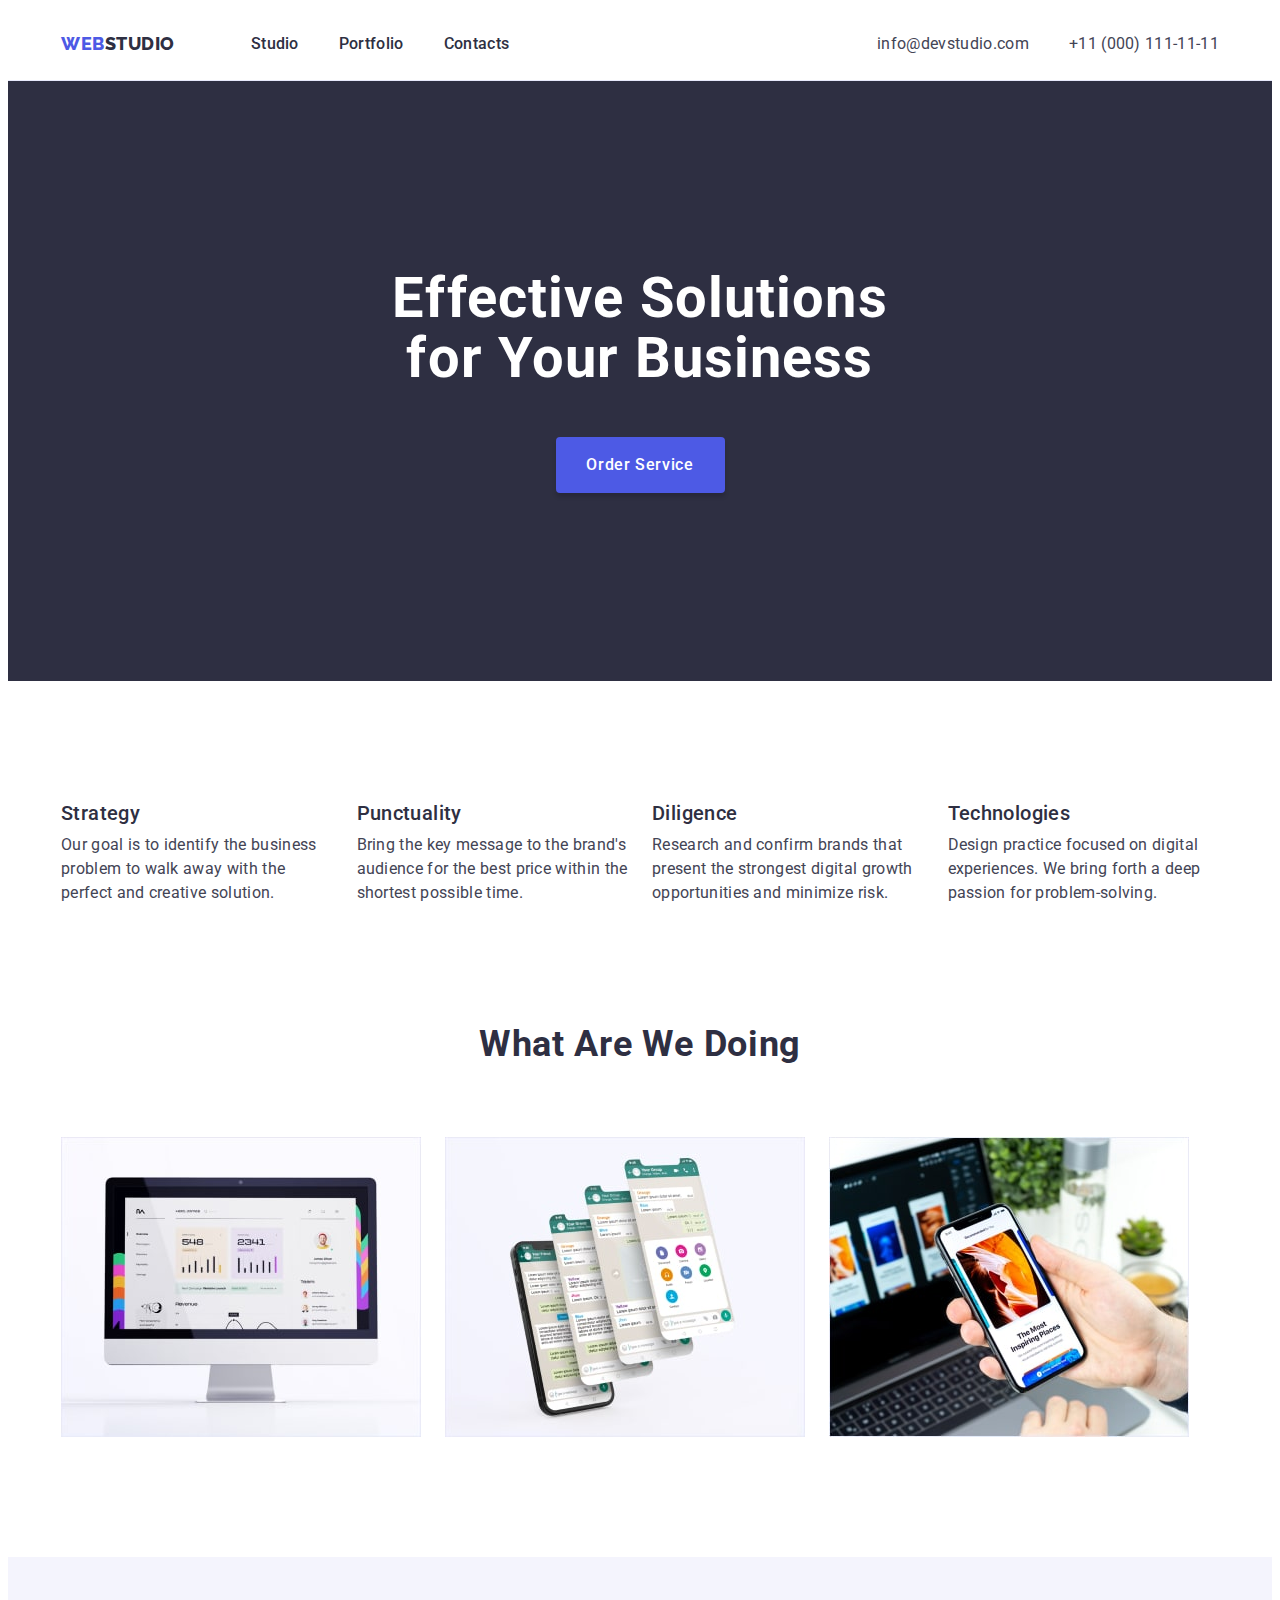
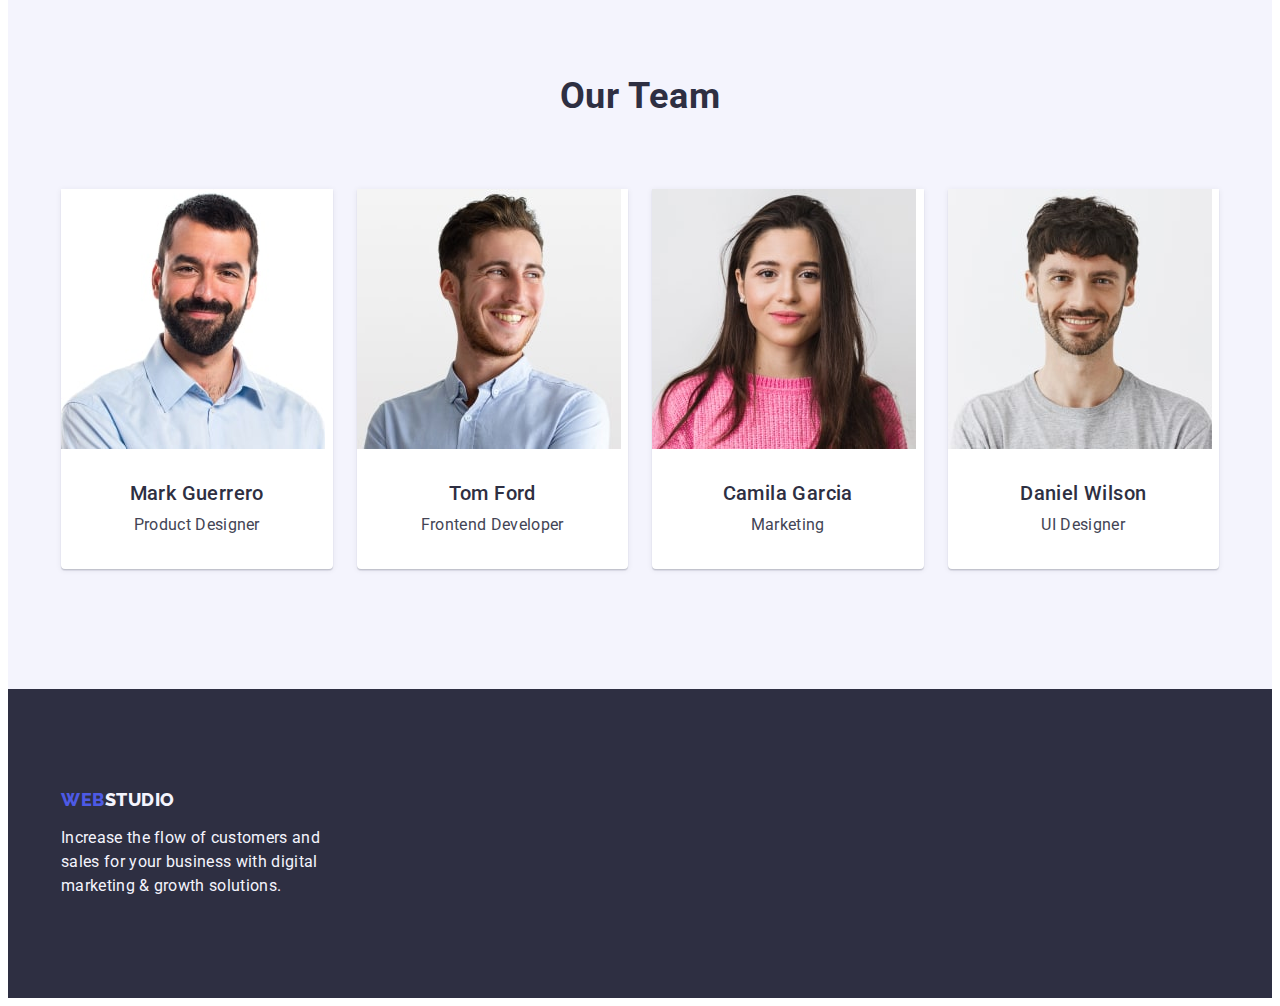
==== index.html @ 4befc8e3 "Initial commit" ====
<!DOCTYPE html>
<html lang="en">
  <head>
    <meta charset="UTF-8" />
    <meta http-equiv="X-UA-Compatible" content="IE=edge" />
    <meta name="viewport" content="width=device-width, initial-scale=1.0" />
    <title>WebStudio</title>
    <link rel="preconnect" href="https://fonts.googleapis.com" />
    <link rel="preconnect" href="https://fonts.gstatic.com" crossorigin />
    <link
      href="https://fonts.googleapis.com/css2?family=Raleway:wght@800&family=Roboto:wght@400;500;700&display=swap"
      rel="stylesheet"
    />
    <link
      rel="stylesheet"
      href="https://cdnjs.cloudflare.com/ajax/libs/modern-normalize/2.0.0/modern-normalize.min.css"
      integrity="sha512-4xo8blKMVCiXpTaLzQSLSw3KFOVPWhm/TRtuPVc4WG6kUgjH6J03IBuG7JZPkcWMxJ5huwaBpOpnwYElP/m6wg=="
      crossorigin="anonymous"
      referrerpolicy="no-referrer"
    />
    <link rel="stylesheet" href="./css/styles.css" />
  </head>
  <body>
    <header class="header">
      <div class="container header-container">
        <nav class="navigation">
          <a href="./index.html" class="logo-web link"
            >Web<span class="logo-studio header-logo">Studio</span></a
          >
          <ul class="list header-list">
            <li class="header-item">
              <a class="heder-menu link" href="./index.html">Studio</a>
            </li>
            <li class="header-item">
              <a class="heder-menu link" href="./portfolio.html">Portfolio</a>
            </li>
            <li class="header-item">
              <a class="heder-menu link" href="">Contacts</a>
            </li>
          </ul>
        </nav>
        <address class="adress-list">
          <ul class="list header-adress-list">
            <li>
              <a class="heder-adress link" href="mailto:info@devstudio.com"
                >info@devstudio.com</a
              >
            </li>
            <li>
              <a class="heder-adress link" href="tel:+110001111111"
                >+11 (000) 111-11-11</a
              >
            </li>
          </ul>
        </address>
      </div>
    </header>
    <main class="hero">
      <section class="hero-section">
        <div class="container">
          <h1 class="hero-text">Effective Solutions for Your Business</h1>
          <button class="hero-btn" type="button">Order Service</button>
        </div>
      </section>
      <section class="works">
        <div class="container container-works">
          <h2 class="works-title visually-hidden">List of works</h2>
          <ul class="list works-list">
            <li class="works-item">
              <h3 class="text-title works-text-title">Strategy</h3>
              <p class="specific-text">
                Our goal is to identify the business problem to walk away with
                the perfect and creative solution.
              </p>
            </li>
            <li class="works-item">
              <h3 class="text-title works-text-title">Punctuality</h3>
              <p class="specific-text">
                Bring the key message to the brand's audience for the best price
                within the shortest possible time.
              </p>
            </li>
            <li class="works-item">
              <h3 class="text-title works-text-title">Diligence</h3>
              <p class="specific-text">
                Research and confirm brands that present the strongest digital
                growth opportunities and minimize risk.
              </p>
            </li>
            <li class="works-item">
              <h3 class="text-title works-text-title">Technologies</h3>
              <p class="specific-text">
                Design practice focused on digital experiences. We bring forth a
                deep passion for problem-solving.
              </p>
            </li>
          </ul>
        </div>
      </section>
      <section class="servisec">
        <div class="container servisec-container">
          <h2 class="servisec-titel">What are we doing</h2>
          <ul class="list servisec-list">
            <li class="servisec-item">
              <img
                src="./images/01_1_statistics.jpg"
                alt="statistics"
                width="360"
                height="300"
              />
            </li>
            <li class="servisec-item">
              <img
                src="./images/01_2_communication.jpg"
                alt="communication"
                width="360"
                height="300"
              />
            </li>
            <li class="servisec-item">
              <img
                src="./images/01_3_application.jpg"
                alt="application"
                width="360"
                height="300"
              />
            </li>
          </ul>
        </div>
      </section>
      <section class="team">
        <div class="container">
          <h2 class="team-title team-title-container">Our Team</h2>
          <ul class="team-list list">
            <li class="team-item">
              <img
                src="./images/employee1.jpg"
                alt="product_designer"
                width="264"
                height="260"
              />
              <div class="team-person">
                <h3 class="team-text-title">Mark Guerrero</h3>
                <p class="team-text">Product Designer</p>
              </div>
            </li>
            <li class="team-item">
              <img
                src="./images/employee2.jpg"
                alt="frontend_developer"
                width="264"
                height="260"
              />
              <div class="team-person">
                <h3 class="team-text-title">Tom Ford</h3>
                <p class="team-text">Frontend Developer</p>
              </div>
            </li>
            <li class="team-item">
              <img
                src="./images/employee3.jpg"
                alt="marketing"
                width="264"
                height="260"
              />
              <div class="team-person">
                <h3 class="team-text-title">Camila Garcia</h3>
                <p class="team-text">Marketing</p>
              </div>
            </li>
            <li class="team-item">
              <img
                src="./images/employee4.jpg"
                alt="ui_designer"
                width="264"
                height="260"
              />
              <div class="team-person">
                <h3 class="team-text-title">Daniel Wilson</h3>
                <p class="team-text">UI Designer</p>
              </div>
            </li>
          </ul>
        </div>
      </section>
    </main>
    <footer class="footer">
      <div class="container">
        <a href="./index.html" class="logo-web-down link"
          >Web<span class="logo-studio-down">Studio</span></a
        >
        <p class="footer-text">
          Increase the flow of customers and sales for your business with
          digital marketing & growth solutions.
        </p>
      </div>
    </footer>
  </body>
</html>
---- css/styles.css ----
:root {
  --white-color: #ffffff;
  --navy-color: #2e2f42;
  --iris-color: #4d5ae5;
  --slate-color: #434455;
  --cloud-color: #f4f4fd;
}

body {
  font-family: 'Roboto', sans-serif;
  color: var(--slate-color);
  background-color: var(--white-color);
}

.container {
  width: 1158px;
  padding: 0 15px;
  margin: 0 auto;
}

img {
  display: block;
  max-width: 100%;
  height: auto;
}

h1,
h2,
h3,
h4,
h5,
h6,
p {
  margin: 0;
}
/*--------------- HEADER ------------------*/

.header {
  border-bottom: 1px solid #e7e9fc;
}

.header-container {
  display: flex;
  align-items: center;
}

.navigation {
  display: flex;
  align-items: center;
}

.header-item {
}

.header-list {
  display: flex;
  align-items: center;
  gap: 40px;
}

.link {
  text-decoration: none;
}

.list {
  list-style: none;
  padding: 0;
  margin: 0;
}

.logo-web {
  font-family: 'Raleway', sans-serif;
  font-weight: 800;
  font-size: 18px;
  line-height: 1.17;
  align-items: center;
  letter-spacing: 0.03em;
  text-transform: uppercase;
  color: var(--iris-color);
  margin-right: 76px;
}

.heder-menu:hover,
.heder-menu:focus,
.heder-adress:hover,
.heder-adress:focus {
  color: #404bbf;
}

.logo-studio {
  color: var(--navy-color);
}
.heder-menu {
  font-weight: 500;
  font-size: 16px;
  line-height: 1.5;
  letter-spacing: 0.02em;
  color: var(--navy-color);
  padding: 24px 0;
  display: block;
}

.adress-list {
  font-style: normal;
  margin-left: auto;
}

.heder-adress {
  font-size: 16px;
  line-height: 1.5;
  letter-spacing: 0.02em;
  color: var(--slate-color);
}

.header-adress-list {
  display: flex;
  margin-left: auto;
  gap: 40px;
}
/*--------------- HERO ------------------*/

.hero {
}

.hero-section {
  background-color: var(--navy-color);
  padding-top: 188px;
  padding-bottom: 188px;
}

.hero-text {
  font-weight: 700;
  font-size: 56px;
  line-height: 1.07;
  text-align: center;
  letter-spacing: 0.02em;
  color: var(--white-color);
  display: block;
  max-width: 496px;
  margin: 0 auto 48px;
}

.hero-btn {
  font-family: 'Roboto', sans-serif;
  font-weight: 500;
  font-size: 16px;
  line-height: 1.5;
  letter-spacing: 0.04em;
  color: var(--white-color);
  background-color: var(--iris-color);
  cursor: pointer;
  display: block;
  margin: 0 auto;
  min-width: 169px;
  height: 56px;
  border-radius: 4px;
  box-shadow: 0px 4px 4px rgba(0, 0, 0, 0.15);
  border: none;
}

.hero-btn:hover,
.hero-btn:focus {
  background-color: #404bbf;
}
/*--------------- WORKS ------------------*/

.works {
  padding: 120px 0;
}

.container-works {
}

.works-list {
  display: flex;
  gap: 24px;
}
.works-item {
  width: calc((100% - 3 * 24px) / 4);
}

.text-title {
  font-weight: 500;
  font-size: 20px;
  line-height: 1.2;
  letter-spacing: 0.02em;
  color: var(--navy-color);
}

.works-text-title {
  margin-bottom: 8px;
}

.specific-text {
  font-size: 16px;
  line-height: 1.5;
  letter-spacing: 0.02em;
  color: var(--slate-color);
}

.visually-hidden {
  position: absolute;
  width: 1px;
  height: 1px;
  margin: -1px;
  border: 0;
  padding: 0;
  white-space: nowrap;
  clip-path: inset(100%);
  clip: rect(0 0 0 0);
  overflow: hidden;
}
/*--------------- SERVICES ------------------*/
.servisec {
  padding-bottom: 120px;
}

.servisec-titel {
  font-weight: 700;
  font-size: 36px;
  line-height: 1.11;
  text-align: center;
  letter-spacing: 0.02em;
  text-transform: capitalize;
  color: var(--navy-color);
  margin-bottom: 72px;
}

.servisec-list {
  display: flex;
  gap: 24px;
}

/*--------------- TEAM ------------------*/

.team {
  color: var(--navy-color);
  background-color: var(--cloud-color);
  padding: 120px 0;
}
.team-title {
  font-weight: 700;
  font-size: 36px;
  line-height: 1.11;
  text-align: center;
  letter-spacing: 0.02em;
  text-transform: capitalize;
  margin-bottom: 72px;
}
.team-list {
  display: flex;
  gap: 24px;
}

.team-item {
  background-color: var(--white-color);
  box-shadow: 0px 1px 6px rgba(46, 47, 66, 0.08),
    0px 1px 1px rgba(46, 47, 66, 0.16), 0px 2px 1px rgba(46, 47, 66, 0.08);
  border-radius: 0px 0px 4px 4px;
  width: calc((100% - 3 * 24px) / 4);
}
.team-text-title {
  font-weight: 500;
  font-size: 20px;
  line-height: 1.2;
  text-align: center;
  letter-spacing: 0.02em;
  margin-bottom: 8px;
}

.team-title-container {
  margin-bottom: 72px;
}
.team-text {
  font-size: 16px;
  line-height: 1.5;
  text-align: center;
  letter-spacing: 0.02em;
  color: var(--slate-color);
}

.team-person {
  padding: 32px 16px;
}
/*--------------- PORTFOLIO ------------------*/

.high-options {
  padding: 96px 0 120px;
}

.options-container {
}

.options-btn {
  font-family: 'Roboto', sans-serif;
  font-weight: 500;
  font-size: 16px;
  line-height: 1.5;
  text-align: center;
  letter-spacing: 0.04em;
  color: var(--iris-color);
  background-color: var(--cloud-color);
  cursor: pointer;
  border: 1px solid #e7e9fc;
  border-radius: 4px;
  padding: 12px 24px;
}

.options-btn:hover,
.options-btn:focus {
  color: var(--white-color);
  background-color: #404bbf;
  border: 1px solid transparent;
}

.options-btn-list {
  display: flex;
  justify-content: center;
  align-items: center;
  gap: 24px;
  margin-bottom: 72px;
}

.options-list {
  display: flex;
  flex-wrap: wrap;
  gap: 48px 24px;
}

.options-item {
  width: calc((100% - 2 * 24px) / 3);
}

.options-text {
  padding: 32px 16px;
  border: 1px solid #e7e9fc;
  border-top: none;
}

.options-text-title {
  margin-bottom: 8px;
}
/*--------------- FOOTER ------------------*/

.footer {
  background-color: var(--navy-color);
  color: var(--cloud-color);
  padding: 100px 0;
}

.logo-web-down {
  font-family: 'Raleway', sans-serif;
  font-weight: 800;
  font-size: 18px;
  line-height: 1.17;
  letter-spacing: 0.03em;
  text-transform: uppercase;
  color: var(--iris-color);
  display: inline-block;
  margin-bottom: 16px;
}

.logo-studio-down {
  color: var(--cloud-color);
}

.footer-text {
  font-size: 16px;
  line-height: 1.5;
  letter-spacing: 0.02em;
  display: block;
  max-width: 264px;
}
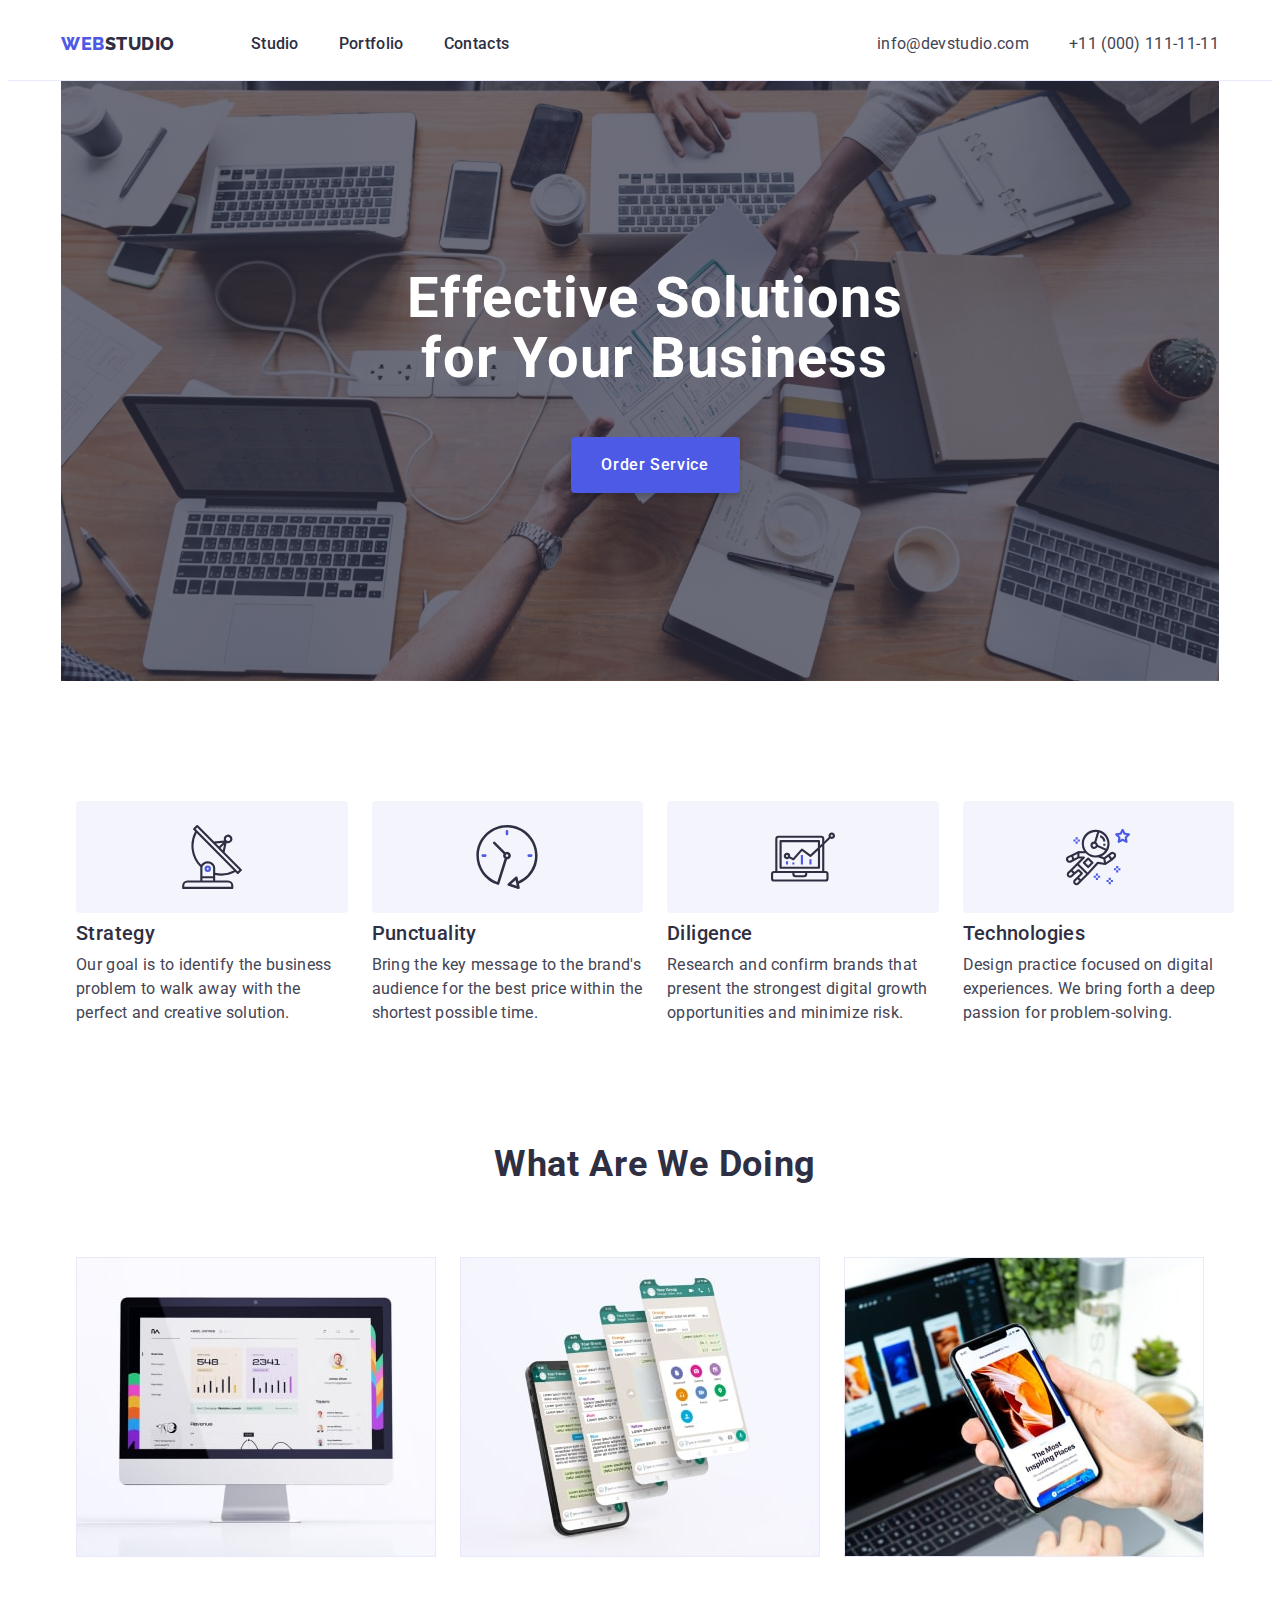
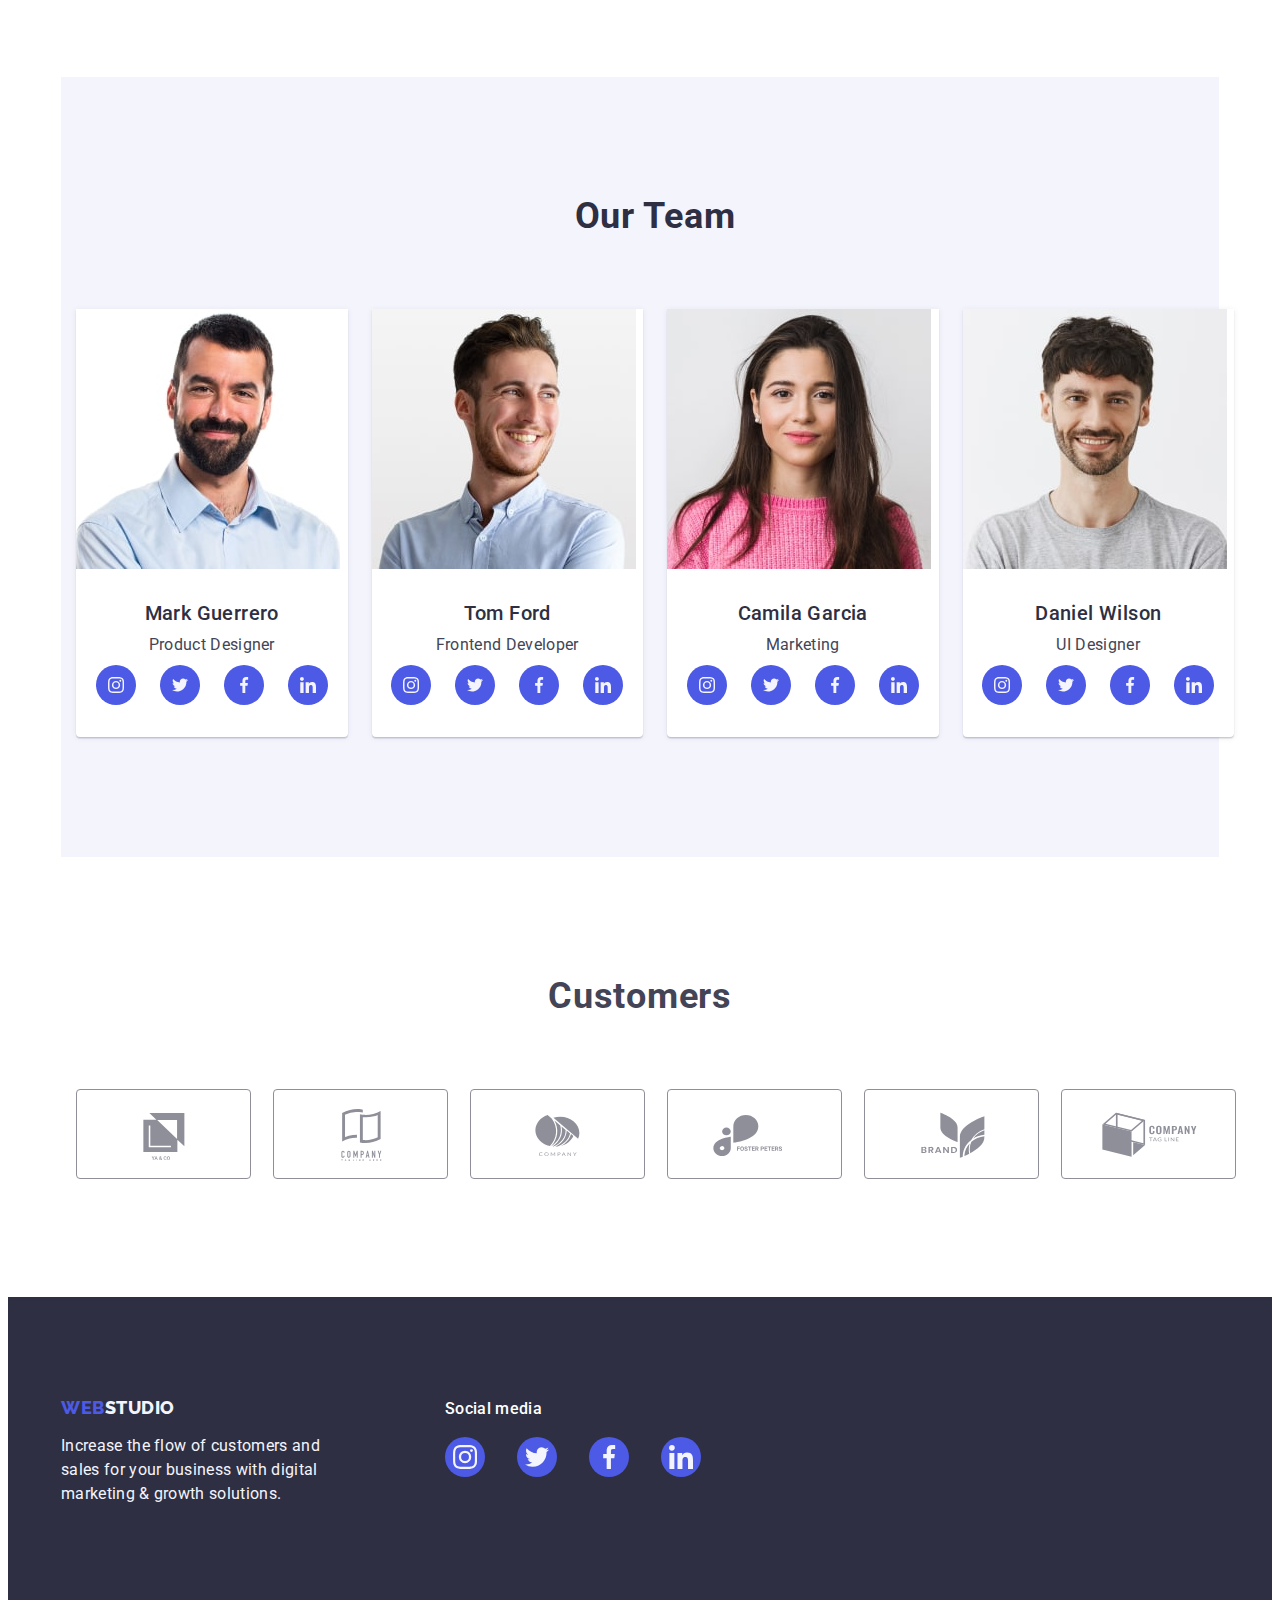
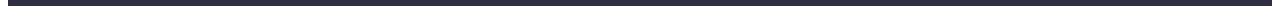
==== commit 9f10dfcf: "hw-04-01" ====
--- a/index.html
+++ b/index.html
@@ -55,7 +55,7 @@
         </address>
       </div>
     </header>
-    <main class="hero">
+    <main class="hero container">
       <section class="hero-section">
         <div class="container">
           <h1 class="hero-text">Effective Solutions for Your Business</h1>
@@ -67,6 +67,11 @@
           <h2 class="works-title visually-hidden">List of works</h2>
           <ul class="list works-list">
             <li class="works-item">
+              <a href="" class="works-link link">
+                <svg class="works-icon">
+                  <use href="./images/icons.svg#icon-antenna"></use>
+                </svg>
+              </a>
               <h3 class="text-title works-text-title">Strategy</h3>
               <p class="specific-text">
                 Our goal is to identify the business problem to walk away with
@@ -74,6 +79,11 @@
               </p>
             </li>
             <li class="works-item">
+              <a href="" class="works-link link">
+                <svg class="works-icon">
+                  <use href="./images/icons.svg#icon-clock"></use>
+                </svg>
+              </a>
               <h3 class="text-title works-text-title">Punctuality</h3>
               <p class="specific-text">
                 Bring the key message to the brand's audience for the best price
@@ -81,6 +91,11 @@
               </p>
             </li>
             <li class="works-item">
+              <a href="" class="works-link link">
+                <svg class="works-icon">
+                  <use href="./images/icons.svg#icon-diagram"></use>
+                </svg>
+              </a>
               <h3 class="text-title works-text-title">Diligence</h3>
               <p class="specific-text">
                 Research and confirm brands that present the strongest digital
@@ -88,6 +103,11 @@
               </p>
             </li>
             <li class="works-item">
+              <a href="" class="works-link link">
+                <svg class="works-icon">
+                  <use href="./images/icons.svg#icon-astronaut"></use>
+                </svg>
+              </a>
               <h3 class="text-title works-text-title">Technologies</h3>
               <p class="specific-text">
                 Design practice focused on digital experiences. We bring forth a
@@ -142,6 +162,55 @@
               <div class="team-person">
                 <h3 class="team-text-title">Mark Guerrero</h3>
                 <p class="team-text">Product Designer</p>
+                <div class="soc">
+                  <ul class="team-soc-list list">
+                    <li class="team-soc-item">
+                      <a
+                        href=""
+                        class="team-soc-link link"
+                        target="_blank"
+                        rel="noopener noreferrer nofollow"
+                      >
+                        <svg class="team-soc-icon" width="16" height="16">
+                          <use href="./images/icons.svg#icon-instagram"></use>
+                        </svg>
+                      </a>
+                    </li>
+                    <li class="team-soc-item">
+                      <a
+                        href=""
+                        class="team-soc-link link"
+                        target="_blank"
+                        rel="noopener noreferrer nofollow"
+                        ><svg class="team-soc-icon" width="16" height="16">
+                          <use href="./images/icons.svg#icon-twitter"></use>
+                        </svg>
+                      </a>
+                    </li>
+                    <li class="team-soc-item">
+                      <a
+                        href=""
+                        class="team-soc-link link"
+                        target="_blank"
+                        rel="noopener noreferrer nofollow"
+                        ><svg class="team-soc-icon" width="16" height="16">
+                          <use href="./images/icons.svg#icon-facebook"></use>
+                        </svg>
+                      </a>
+                    </li>
+                    <li class="team-soc-item">
+                      <a
+                        href=""
+                        class="team-soc-link link"
+                        target="_blank"
+                        rel="noopener noreferrer nofollow"
+                        ><svg class="team-soc-icon" width="16" height="16">
+                          <use href="./images/icons.svg#icon-linkedin"></use>
+                        </svg>
+                      </a>
+                    </li>
+                  </ul>
+                </div>
               </div>
             </li>
             <li class="team-item">
@@ -154,6 +223,55 @@
               <div class="team-person">
                 <h3 class="team-text-title">Tom Ford</h3>
                 <p class="team-text">Frontend Developer</p>
+                <div class="soc">
+                  <ul class="team-soc-list list">
+                    <li class="team-soc-item">
+                      <a
+                        href=""
+                        class="team-soc-link link"
+                        target="_blank"
+                        rel="noopener noreferrer nofollow"
+                      >
+                        <svg class="team-soc-icon" width="16" height="16">
+                          <use href="./images/icons.svg#icon-instagram"></use>
+                        </svg>
+                      </a>
+                    </li>
+                    <li class="team-soc-item">
+                      <a
+                        href=""
+                        class="team-soc-link link"
+                        target="_blank"
+                        rel="noopener noreferrer nofollow"
+                        ><svg class="team-soc-icon" width="16" height="16">
+                          <use href="./images/icons.svg#icon-twitter"></use>
+                        </svg>
+                      </a>
+                    </li>
+                    <li class="team-soc-item">
+                      <a
+                        href=""
+                        class="team-soc-link link"
+                        target="_blank"
+                        rel="noopener noreferrer nofollow"
+                        ><svg class="team-soc-icon" width="16" height="16">
+                          <use href="./images/icons.svg#icon-facebook"></use>
+                        </svg>
+                      </a>
+                    </li>
+                    <li class="team-soc-item">
+                      <a
+                        href=""
+                        class="team-soc-link link"
+                        target="_blank"
+                        rel="noopener noreferrer nofollow"
+                        ><svg class="team-soc-icon" width="16" height="16">
+                          <use href="./images/icons.svg#icon-linkedin"></use>
+                        </svg>
+                      </a>
+                    </li>
+                  </ul>
+                </div>
               </div>
             </li>
             <li class="team-item">
@@ -166,6 +284,55 @@
               <div class="team-person">
                 <h3 class="team-text-title">Camila Garcia</h3>
                 <p class="team-text">Marketing</p>
+                <div class="soc">
+                  <ul class="team-soc-list list">
+                    <li class="team-soc-item">
+                      <a
+                        href=""
+                        class="team-soc-link link"
+                        target="_blank"
+                        rel="noopener noreferrer nofollow"
+                      >
+                        <svg class="team-soc-icon" width="16" height="16">
+                          <use href="./images/icons.svg#icon-instagram"></use>
+                        </svg>
+                      </a>
+                    </li>
+                    <li class="team-soc-item">
+                      <a
+                        href=""
+                        class="team-soc-link link"
+                        target="_blank"
+                        rel="noopener noreferrer nofollow"
+                        ><svg class="team-soc-icon" width="16" height="16">
+                          <use href="./images/icons.svg#icon-twitter"></use>
+                        </svg>
+                      </a>
+                    </li>
+                    <li class="team-soc-item">
+                      <a
+                        href=""
+                        class="team-soc-link link"
+                        target="_blank"
+                        rel="noopener noreferrer nofollow"
+                        ><svg class="team-soc-icon" width="16" height="16">
+                          <use href="./images/icons.svg#icon-facebook"></use>
+                        </svg>
+                      </a>
+                    </li>
+                    <li class="team-soc-item">
+                      <a
+                        href=""
+                        class="team-soc-link link"
+                        target="_blank"
+                        rel="noopener noreferrer nofollow"
+                        ><svg class="team-soc-icon" width="16" height="16">
+                          <use href="./images/icons.svg#icon-linkedin"></use>
+                        </svg>
+                      </a>
+                    </li>
+                  </ul>
+                </div>
               </div>
             </li>
             <li class="team-item">
@@ -178,21 +345,171 @@
               <div class="team-person">
                 <h3 class="team-text-title">Daniel Wilson</h3>
                 <p class="team-text">UI Designer</p>
+                <div class="soc">
+                  <ul class="team-soc-list list">
+                    <li class="team-soc-item">
+                      <a
+                        href=""
+                        class="team-soc-link link"
+                        target="_blank"
+                        rel="noopener noreferrer nofollow"
+                      >
+                        <svg class="team-soc-icon" width="16" height="16">
+                          <use href="./images/icons.svg#icon-instagram"></use>
+                        </svg>
+                      </a>
+                    </li>
+                    <li class="team-soc-item">
+                      <a
+                        href=""
+                        class="team-soc-link link"
+                        target="_blank"
+                        rel="noopener noreferrer nofollow"
+                        ><svg class="team-soc-icon" width="16" height="16">
+                          <use href="./images/icons.svg#icon-twitter"></use>
+                        </svg>
+                      </a>
+                    </li>
+                    <li class="team-soc-item">
+                      <a
+                        href=""
+                        class="team-soc-link link"
+                        target="_blank"
+                        rel="noopener noreferrer nofollow"
+                        ><svg class="team-soc-icon" width="16" height="16">
+                          <use href="./images/icons.svg#icon-facebook"></use>
+                        </svg>
+                      </a>
+                    </li>
+                    <li class="team-soc-item">
+                      <a
+                        href=""
+                        class="team-soc-link link"
+                        target="_blank"
+                        rel="noopener noreferrer nofollow"
+                        ><svg class="team-soc-icon" width="16" height="16">
+                          <use href="./images/icons.svg#icon-linkedin"></use>
+                        </svg>
+                      </a>
+                    </li>
+                  </ul>
+                </div>
               </div>
+            </li>
+          </ul>
+        </div>
+      </section>
+      <section class="customers">
+        <h2 class="team-title">Customers</h2>
+        <div class="container">
+          <ul class="customers-list list">
+            <li class="customers-item">
+              <a href="" class="customers-link link">
+                <svg class="customers-icon">
+                  <use href="./images/icons.svg#icon-ya-and-co"></use>
+                </svg>
+              </a>
+            </li>
+            <li class="customers-item">
+              <a href="" class="customers-link link">
+                <svg class="customers-icon">
+                  <use href="./images/icons.svg#icon-company-window"></use>
+                </svg>
+              </a>
+            </li>
+            <li class="customers-item">
+              <a href="" class="customers-link link">
+                <svg class="customers-icon">
+                  <use href="./images/icons.svg#icon-compane-cir"></use>
+                </svg>
+              </a>
+            </li>
+            <li class="customers-item">
+              <a href="" class="customers-link link">
+                <svg class="customers-icon">
+                  <use href="./images/icons.svg#icon-foster"></use>
+                </svg>
+              </a>
+            </li>
+            <li class="customers-item">
+              <a href="" class="customers-link link">
+                <svg class="customers-icon">
+                  <use href="./images/icons.svg#icon-brand"></use>
+                </svg>
+              </a>
+            </li>
+            <li class="customers-item">
+              <a href="" class="customers-link link">
+                <svg class="customers-icon">
+                  <use href="./images/icons.svg#icon-company-kub"></use>
+                </svg>
+              </a>
             </li>
           </ul>
         </div>
       </section>
     </main>
     <footer class="footer">
-      <div class="container">
-        <a href="./index.html" class="logo-web-down link"
-          >Web<span class="logo-studio-down">Studio</span></a
-        >
-        <p class="footer-text">
-          Increase the flow of customers and sales for your business with
-          digital marketing & growth solutions.
-        </p>
+      <div class="container footer-contaner">
+        <div class="logo-down">
+          <a href="./index.html" class="logo-web-down link"
+            >Web<span class="logo-studio-down">Studio</span></a
+          >
+          <p class="footer-text">
+            Increase the flow of customers and sales for your business with
+            digital marketing & growth solutions.
+          </p>
+        </div>
+        <div class="footer-soc">
+          <p class="footer-soc-text">Social media</p>
+          <ul class="footer-soc-list list">
+            <li class="footer-soc-item">
+              <a
+                href=""
+                class="footer-soc-link link"
+                target="_blank"
+                rel="noopener noreferrer nofollow"
+              >
+                <svg class="footer-soc-icon" width="24" height="24">
+                  <use href="./images/icons.svg#icon-instagram"></use>
+                </svg>
+              </a>
+            </li>
+            <li class="footer-soc-item">
+              <a
+                href=""
+                class="footer-soc-link link"
+                target="_blank"
+                rel="noopener noreferrer nofollow"
+                ><svg class="footer-soc-icon" width="24" height="24">
+                  <use href="./images/icons.svg#icon-twitter"></use>
+                </svg>
+              </a>
+            </li>
+            <li class="footer-soc-item">
+              <a
+                href=""
+                class="footer-soc-link link"
+                target="_blank"
+                rel="noopener noreferrer nofollow"
+                ><svg class="footer-soc-icon" width="24" height="24">
+                  <use href="./images/icons.svg#icon-facebook"></use>
+                </svg>
+              </a>
+            </li>
+            <li class="footer-soc-item">
+              <a
+                href=""
+                class="footer-soc-link link"
+                target="_blank"
+                rel="noopener noreferrer nofollow"
+                ><svg class="footer-soc-icon" width="24" height="24">
+                  <use href="./images/icons.svg#icon-linkedin"></use>
+                </svg>
+              </a>
+            </li>
+          </ul>
+        </div>
       </div>
     </footer>
   </body>
--- a/css/styles.css
+++ b/css/styles.css
@@ -124,6 +124,15 @@
 
 .hero-section {
   background-color: var(--navy-color);
+  background-image: linear-gradient(
+      rgba(46, 47, 66, 0.7),
+      rgba(46, 47, 66, 0.7)
+    ),
+    url(../images/hero-bg.jpg);
+  background-repeat: no-repeat;
+  background-position: center;
+  background-size: cover;
+  flex-grow: 1;
   padding-top: 188px;
   padding-bottom: 188px;
 }
@@ -188,6 +197,7 @@
 }
 
 .works-text-title {
+  margin-top: 8px;
   margin-bottom: 8px;
 }
 
@@ -210,6 +220,21 @@
   clip: rect(0 0 0 0);
   overflow: hidden;
 }
+
+.works-link {
+  display: flex;
+  align-items: center;
+  justify-content: center;
+  height: 112px;
+  background: #f4f4fd;
+  border-radius: 4px;
+}
+
+.works-icon {
+  width: 64px;
+  height: 64px;
+}
+
 /*--------------- SERVICES ------------------*/
 .servisec {
   padding-bottom: 120px;
@@ -282,6 +307,73 @@
 .team-person {
   padding: 32px 16px;
 }
+.soc {
+  margin-top: 8px;
+}
+
+.team-soc-list {
+  display: flex;
+  justify-content: center;
+  gap: 24px;
+}
+
+.team-soc-item {
+  width: 40px;
+  height: 40px;
+}
+
+.team-soc-link {
+  width: 100%;
+  height: 100%;
+  background: #4d5ae5;
+  border-radius: 50%;
+  display: flex;
+  align-items: center;
+  justify-content: center;
+}
+/*--------------- CUSTOMERS ------------------*/
+
+.customers {
+  padding-top: 120px;
+  padding-bottom: 120px;
+}
+
+.customers-list {
+  display: flex;
+  gap: 24px;
+}
+
+.customers-item {
+  width: calc((100% - 5 * 24px) / 6);
+  height: 88px;
+}
+
+.customers-link {
+  width: 100%;
+  height: 100%;
+  border: 1px solid #8e8f99;
+  border-radius: 4px;
+  display: flex;
+  align-items: center;
+  justify-content: center;
+}
+
+.customers-icon {
+  width: 104px;
+  height: 56px;
+  fill: #8e8f99;
+}
+
+.customers-link:hover,
+.customers-link:focus {
+  border-color: #404bbf;
+}
+
+.customers-link:hover .customers-icon,
+.customers-link:focus .customers-icon {
+  fill: #404bbf;
+}
+
 /*--------------- PORTFOLIO ------------------*/
 
 .high-options {
@@ -342,6 +434,10 @@
 }
 /*--------------- FOOTER ------------------*/
 
+.footer-contaner {
+  display: flex;
+  align-items: baseline;
+}
 .footer {
   background-color: var(--navy-color);
   color: var(--cloud-color);
@@ -363,6 +459,9 @@
 .logo-studio-down {
   color: var(--cloud-color);
 }
+.logo-down {
+  margin-right: 120px;
+}
 
 .footer-text {
   font-size: 16px;
@@ -371,3 +470,48 @@
   display: block;
   max-width: 264px;
 }
+
+.footer-soc {
+}
+
+.footer-soc-text {
+  font-weight: 500;
+  font-size: 16px;
+  line-height: 1.5;
+  letter-spacing: 0.02em;
+  color: #ffffff;
+  margin-bottom: 16px;
+  display: flex;
+}
+
+.footer-soc-list {
+  display: flex;
+  justify-content: center;
+  gap: 16px;
+}
+
+.footer-soc-item {
+  width: 40px;
+  height: 40px;
+}
+.footer-soc-item:not(:last-child) {
+  margin-right: 16px;
+}
+
+.footer-soc-link {
+  width: 100%;
+  height: 100%;
+  background: #4d5ae5;
+  border-radius: 50%;
+  display: flex;
+  align-items: center;
+  justify-content: center;
+}
+
+.footer-soc-link:hover,
+.footer-soc-link:focus {
+  background-color: #31d0aa;
+}
+.footer-soc-icon {
+  fill: #f4f4fd;
+}
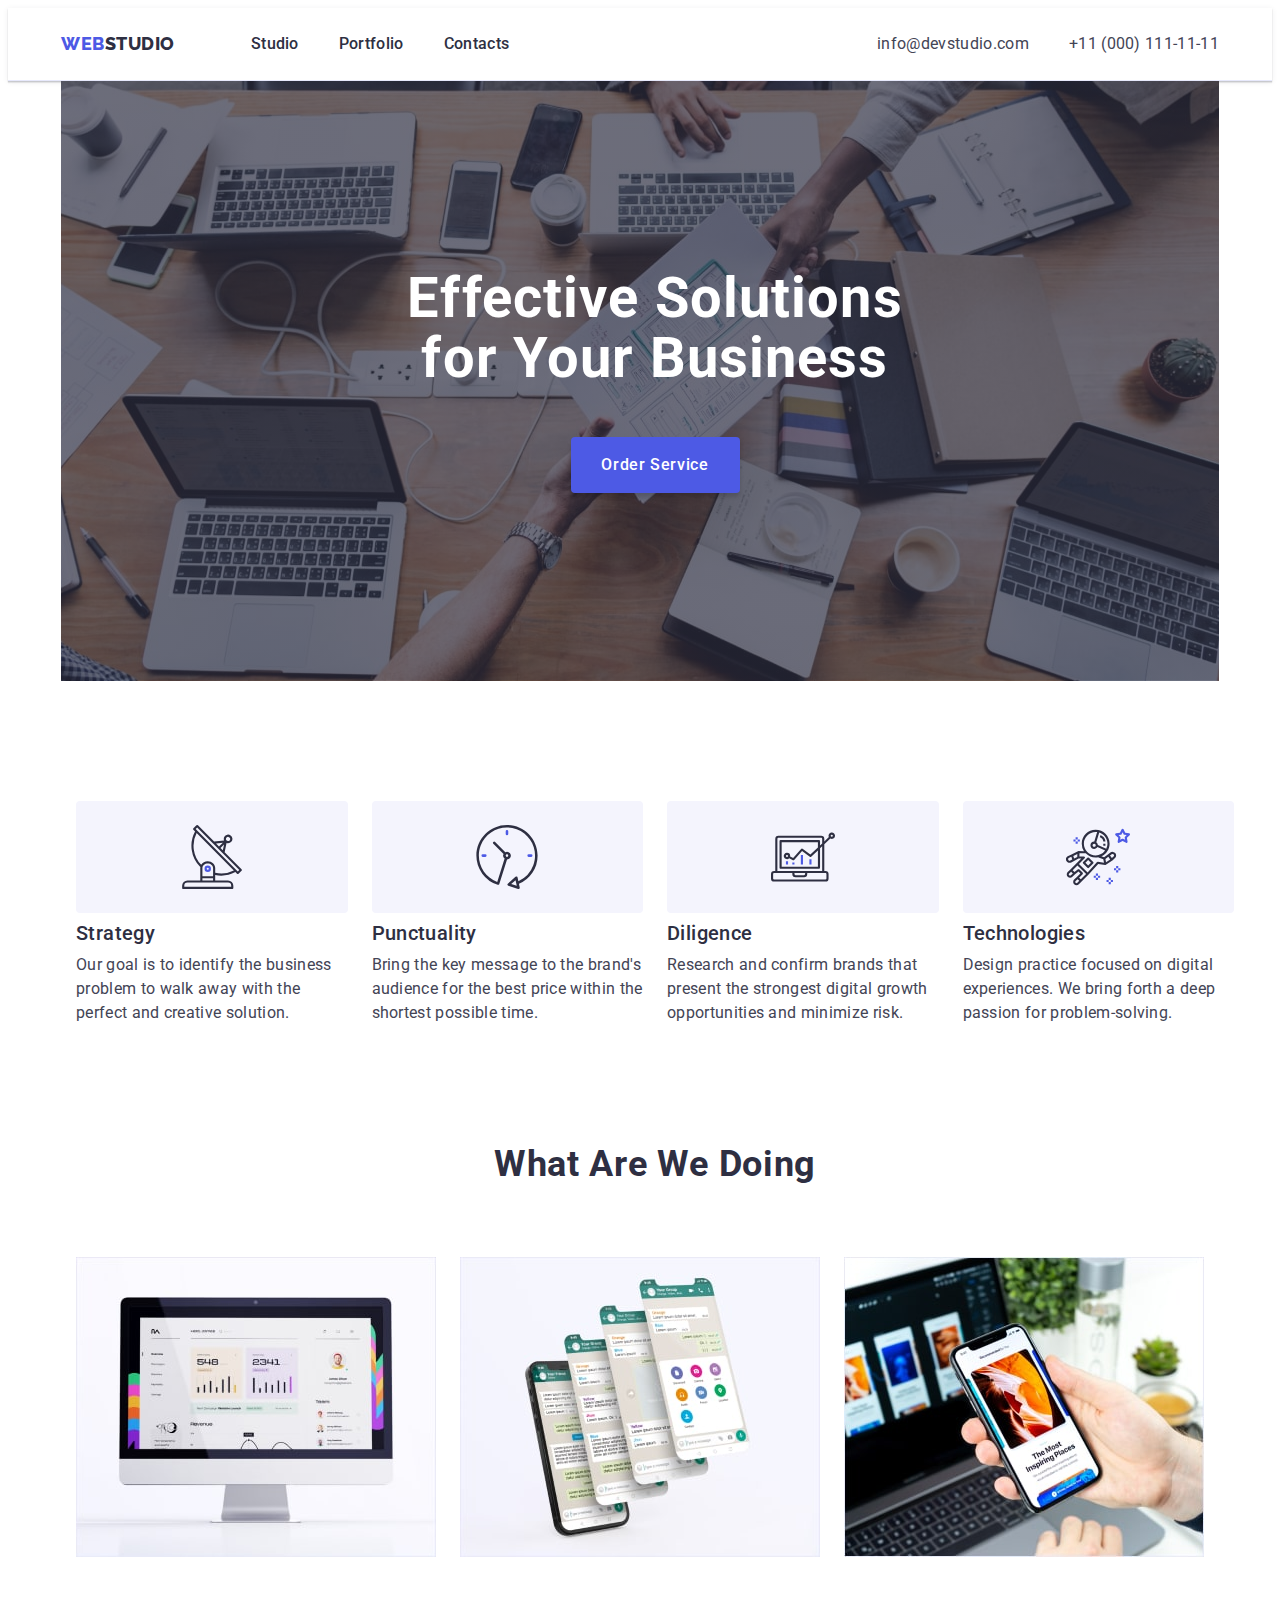
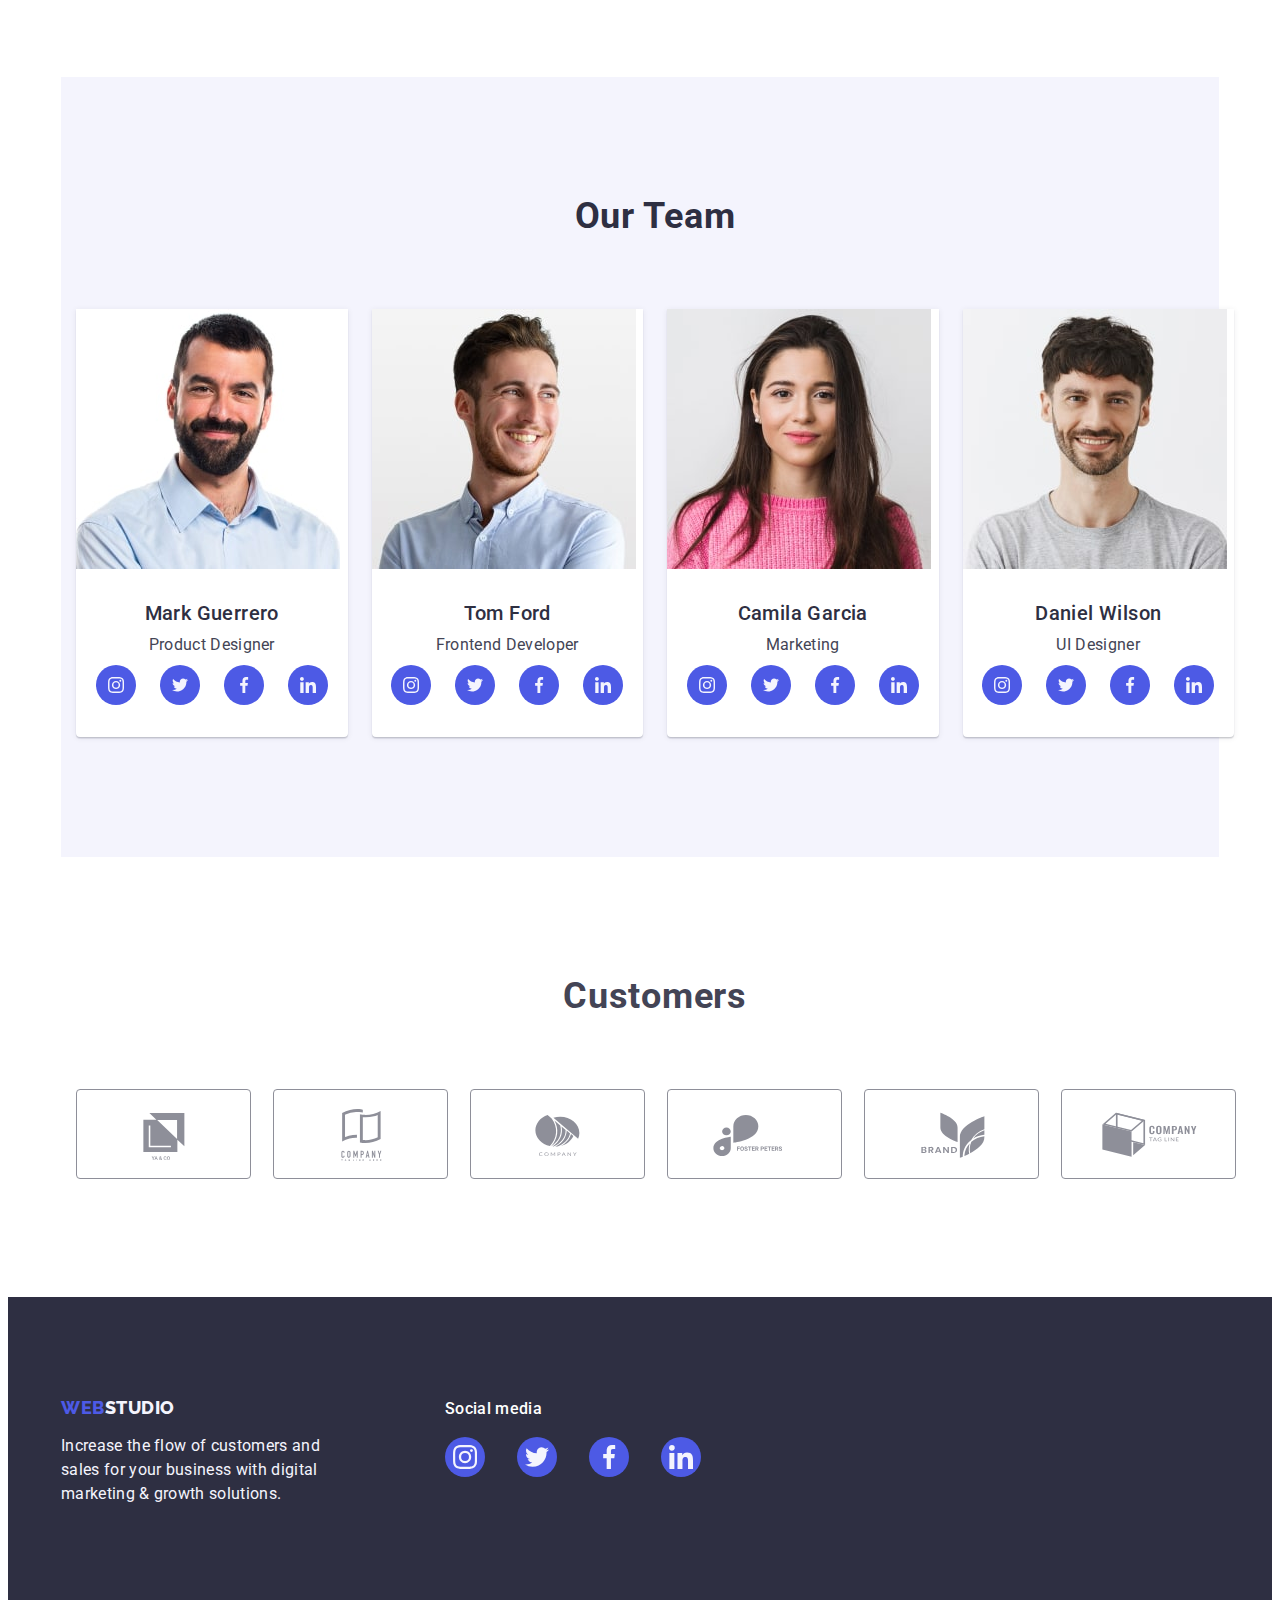
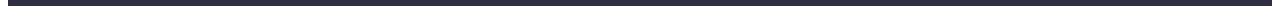
==== commit 563e604e: "hw-04-02" ====
--- a/index.html
+++ b/index.html
@@ -67,11 +67,13 @@
           <h2 class="works-title visually-hidden">List of works</h2>
           <ul class="list works-list">
             <li class="works-item">
-              <a href="" class="works-link link">
-                <svg class="works-icon">
-                  <use href="./images/icons.svg#icon-antenna"></use>
-                </svg>
-              </a>
+              <div class="icons">
+                <a href="" class="works-link link">
+                  <svg class="works-icon">
+                    <use href="./images/icons.svg#icon-antenna"></use>
+                  </svg>
+                </a>
+              </div>
               <h3 class="text-title works-text-title">Strategy</h3>
               <p class="specific-text">
                 Our goal is to identify the business problem to walk away with
@@ -79,11 +81,13 @@
               </p>
             </li>
             <li class="works-item">
-              <a href="" class="works-link link">
-                <svg class="works-icon">
-                  <use href="./images/icons.svg#icon-clock"></use>
-                </svg>
-              </a>
+              <div class="icons">
+                <a href="" class="works-link link">
+                  <svg class="works-icon">
+                    <use href="./images/icons.svg#icon-clock"></use>
+                  </svg>
+                </a>
+              </div>
               <h3 class="text-title works-text-title">Punctuality</h3>
               <p class="specific-text">
                 Bring the key message to the brand's audience for the best price
@@ -91,11 +95,13 @@
               </p>
             </li>
             <li class="works-item">
-              <a href="" class="works-link link">
-                <svg class="works-icon">
-                  <use href="./images/icons.svg#icon-diagram"></use>
-                </svg>
-              </a>
+              <div class="icons">
+                <a href="" class="works-link link">
+                  <svg class="works-icon">
+                    <use href="./images/icons.svg#icon-diagram"></use>
+                  </svg>
+                </a>
+              </div>
               <h3 class="text-title works-text-title">Diligence</h3>
               <p class="specific-text">
                 Research and confirm brands that present the strongest digital
@@ -103,11 +109,13 @@
               </p>
             </li>
             <li class="works-item">
-              <a href="" class="works-link link">
-                <svg class="works-icon">
-                  <use href="./images/icons.svg#icon-astronaut"></use>
-                </svg>
-              </a>
+              <div class="icons">
+                <a href="" class="works-link link">
+                  <svg class="works-icon">
+                    <use href="./images/icons.svg#icon-astronaut"></use>
+                  </svg>
+                </a>
+              </div>
               <h3 class="text-title works-text-title">Technologies</h3>
               <p class="specific-text">
                 Design practice focused on digital experiences. We bring forth a
@@ -162,55 +170,53 @@
               <div class="team-person">
                 <h3 class="team-text-title">Mark Guerrero</h3>
                 <p class="team-text">Product Designer</p>
-                <div class="soc">
-                  <ul class="team-soc-list list">
-                    <li class="team-soc-item">
-                      <a
-                        href=""
-                        class="team-soc-link link"
-                        target="_blank"
-                        rel="noopener noreferrer nofollow"
-                      >
-                        <svg class="team-soc-icon" width="16" height="16">
-                          <use href="./images/icons.svg#icon-instagram"></use>
-                        </svg>
-                      </a>
-                    </li>
-                    <li class="team-soc-item">
-                      <a
-                        href=""
-                        class="team-soc-link link"
-                        target="_blank"
-                        rel="noopener noreferrer nofollow"
-                        ><svg class="team-soc-icon" width="16" height="16">
-                          <use href="./images/icons.svg#icon-twitter"></use>
-                        </svg>
-                      </a>
-                    </li>
-                    <li class="team-soc-item">
-                      <a
-                        href=""
-                        class="team-soc-link link"
-                        target="_blank"
-                        rel="noopener noreferrer nofollow"
-                        ><svg class="team-soc-icon" width="16" height="16">
-                          <use href="./images/icons.svg#icon-facebook"></use>
-                        </svg>
-                      </a>
-                    </li>
-                    <li class="team-soc-item">
-                      <a
-                        href=""
-                        class="team-soc-link link"
-                        target="_blank"
-                        rel="noopener noreferrer nofollow"
-                        ><svg class="team-soc-icon" width="16" height="16">
-                          <use href="./images/icons.svg#icon-linkedin"></use>
-                        </svg>
-                      </a>
-                    </li>
-                  </ul>
-                </div>
+                <ul class="team-soc-list list">
+                  <li class="team-soc-item">
+                    <a
+                      href=""
+                      class="team-soc-link link"
+                      target="_blank"
+                      rel="noopener noreferrer nofollow"
+                    >
+                      <svg class="team-soc-icon" width="16" height="16">
+                        <use href="./images/icons.svg#icon-instagram"></use>
+                      </svg>
+                    </a>
+                  </li>
+                  <li class="team-soc-item">
+                    <a
+                      href=""
+                      class="team-soc-link link"
+                      target="_blank"
+                      rel="noopener noreferrer nofollow"
+                      ><svg class="team-soc-icon" width="16" height="16">
+                        <use href="./images/icons.svg#icon-twitter"></use>
+                      </svg>
+                    </a>
+                  </li>
+                  <li class="team-soc-item">
+                    <a
+                      href=""
+                      class="team-soc-link link"
+                      target="_blank"
+                      rel="noopener noreferrer nofollow"
+                      ><svg class="team-soc-icon" width="16" height="16">
+                        <use href="./images/icons.svg#icon-facebook"></use>
+                      </svg>
+                    </a>
+                  </li>
+                  <li class="team-soc-item">
+                    <a
+                      href=""
+                      class="team-soc-link link"
+                      target="_blank"
+                      rel="noopener noreferrer nofollow"
+                      ><svg class="team-soc-icon" width="16" height="16">
+                        <use href="./images/icons.svg#icon-linkedin"></use>
+                      </svg>
+                    </a>
+                  </li>
+                </ul>
               </div>
             </li>
             <li class="team-item">
@@ -223,55 +229,53 @@
               <div class="team-person">
                 <h3 class="team-text-title">Tom Ford</h3>
                 <p class="team-text">Frontend Developer</p>
-                <div class="soc">
-                  <ul class="team-soc-list list">
-                    <li class="team-soc-item">
-                      <a
-                        href=""
-                        class="team-soc-link link"
-                        target="_blank"
-                        rel="noopener noreferrer nofollow"
-                      >
-                        <svg class="team-soc-icon" width="16" height="16">
-                          <use href="./images/icons.svg#icon-instagram"></use>
-                        </svg>
-                      </a>
-                    </li>
-                    <li class="team-soc-item">
-                      <a
-                        href=""
-                        class="team-soc-link link"
-                        target="_blank"
-                        rel="noopener noreferrer nofollow"
-                        ><svg class="team-soc-icon" width="16" height="16">
-                          <use href="./images/icons.svg#icon-twitter"></use>
-                        </svg>
-                      </a>
-                    </li>
-                    <li class="team-soc-item">
-                      <a
-                        href=""
-                        class="team-soc-link link"
-                        target="_blank"
-                        rel="noopener noreferrer nofollow"
-                        ><svg class="team-soc-icon" width="16" height="16">
-                          <use href="./images/icons.svg#icon-facebook"></use>
-                        </svg>
-                      </a>
-                    </li>
-                    <li class="team-soc-item">
-                      <a
-                        href=""
-                        class="team-soc-link link"
-                        target="_blank"
-                        rel="noopener noreferrer nofollow"
-                        ><svg class="team-soc-icon" width="16" height="16">
-                          <use href="./images/icons.svg#icon-linkedin"></use>
-                        </svg>
-                      </a>
-                    </li>
-                  </ul>
-                </div>
+                <ul class="team-soc-list list">
+                  <li class="team-soc-item">
+                    <a
+                      href=""
+                      class="team-soc-link link"
+                      target="_blank"
+                      rel="noopener noreferrer nofollow"
+                    >
+                      <svg class="team-soc-icon" width="16" height="16">
+                        <use href="./images/icons.svg#icon-instagram"></use>
+                      </svg>
+                    </a>
+                  </li>
+                  <li class="team-soc-item">
+                    <a
+                      href=""
+                      class="team-soc-link link"
+                      target="_blank"
+                      rel="noopener noreferrer nofollow"
+                      ><svg class="team-soc-icon" width="16" height="16">
+                        <use href="./images/icons.svg#icon-twitter"></use>
+                      </svg>
+                    </a>
+                  </li>
+                  <li class="team-soc-item">
+                    <a
+                      href=""
+                      class="team-soc-link link"
+                      target="_blank"
+                      rel="noopener noreferrer nofollow"
+                      ><svg class="team-soc-icon" width="16" height="16">
+                        <use href="./images/icons.svg#icon-facebook"></use>
+                      </svg>
+                    </a>
+                  </li>
+                  <li class="team-soc-item">
+                    <a
+                      href=""
+                      class="team-soc-link link"
+                      target="_blank"
+                      rel="noopener noreferrer nofollow"
+                      ><svg class="team-soc-icon" width="16" height="16">
+                        <use href="./images/icons.svg#icon-linkedin"></use>
+                      </svg>
+                    </a>
+                  </li>
+                </ul>
               </div>
             </li>
             <li class="team-item">
@@ -284,55 +288,53 @@
               <div class="team-person">
                 <h3 class="team-text-title">Camila Garcia</h3>
                 <p class="team-text">Marketing</p>
-                <div class="soc">
-                  <ul class="team-soc-list list">
-                    <li class="team-soc-item">
-                      <a
-                        href=""
-                        class="team-soc-link link"
-                        target="_blank"
-                        rel="noopener noreferrer nofollow"
-                      >
-                        <svg class="team-soc-icon" width="16" height="16">
-                          <use href="./images/icons.svg#icon-instagram"></use>
-                        </svg>
-                      </a>
-                    </li>
-                    <li class="team-soc-item">
-                      <a
-                        href=""
-                        class="team-soc-link link"
-                        target="_blank"
-                        rel="noopener noreferrer nofollow"
-                        ><svg class="team-soc-icon" width="16" height="16">
-                          <use href="./images/icons.svg#icon-twitter"></use>
-                        </svg>
-                      </a>
-                    </li>
-                    <li class="team-soc-item">
-                      <a
-                        href=""
-                        class="team-soc-link link"
-                        target="_blank"
-                        rel="noopener noreferrer nofollow"
-                        ><svg class="team-soc-icon" width="16" height="16">
-                          <use href="./images/icons.svg#icon-facebook"></use>
-                        </svg>
-                      </a>
-                    </li>
-                    <li class="team-soc-item">
-                      <a
-                        href=""
-                        class="team-soc-link link"
-                        target="_blank"
-                        rel="noopener noreferrer nofollow"
-                        ><svg class="team-soc-icon" width="16" height="16">
-                          <use href="./images/icons.svg#icon-linkedin"></use>
-                        </svg>
-                      </a>
-                    </li>
-                  </ul>
-                </div>
+                <ul class="team-soc-list list">
+                  <li class="team-soc-item">
+                    <a
+                      href=""
+                      class="team-soc-link link"
+                      target="_blank"
+                      rel="noopener noreferrer nofollow"
+                    >
+                      <svg class="team-soc-icon" width="16" height="16">
+                        <use href="./images/icons.svg#icon-instagram"></use>
+                      </svg>
+                    </a>
+                  </li>
+                  <li class="team-soc-item">
+                    <a
+                      href=""
+                      class="team-soc-link link"
+                      target="_blank"
+                      rel="noopener noreferrer nofollow"
+                      ><svg class="team-soc-icon" width="16" height="16">
+                        <use href="./images/icons.svg#icon-twitter"></use>
+                      </svg>
+                    </a>
+                  </li>
+                  <li class="team-soc-item">
+                    <a
+                      href=""
+                      class="team-soc-link link"
+                      target="_blank"
+                      rel="noopener noreferrer nofollow"
+                      ><svg class="team-soc-icon" width="16" height="16">
+                        <use href="./images/icons.svg#icon-facebook"></use>
+                      </svg>
+                    </a>
+                  </li>
+                  <li class="team-soc-item">
+                    <a
+                      href=""
+                      class="team-soc-link link"
+                      target="_blank"
+                      rel="noopener noreferrer nofollow"
+                      ><svg class="team-soc-icon" width="16" height="16">
+                        <use href="./images/icons.svg#icon-linkedin"></use>
+                      </svg>
+                    </a>
+                  </li>
+                </ul>
               </div>
             </li>
             <li class="team-item">
@@ -345,63 +347,61 @@
               <div class="team-person">
                 <h3 class="team-text-title">Daniel Wilson</h3>
                 <p class="team-text">UI Designer</p>
-                <div class="soc">
-                  <ul class="team-soc-list list">
-                    <li class="team-soc-item">
-                      <a
-                        href=""
-                        class="team-soc-link link"
-                        target="_blank"
-                        rel="noopener noreferrer nofollow"
-                      >
-                        <svg class="team-soc-icon" width="16" height="16">
-                          <use href="./images/icons.svg#icon-instagram"></use>
-                        </svg>
-                      </a>
-                    </li>
-                    <li class="team-soc-item">
-                      <a
-                        href=""
-                        class="team-soc-link link"
-                        target="_blank"
-                        rel="noopener noreferrer nofollow"
-                        ><svg class="team-soc-icon" width="16" height="16">
-                          <use href="./images/icons.svg#icon-twitter"></use>
-                        </svg>
-                      </a>
-                    </li>
-                    <li class="team-soc-item">
-                      <a
-                        href=""
-                        class="team-soc-link link"
-                        target="_blank"
-                        rel="noopener noreferrer nofollow"
-                        ><svg class="team-soc-icon" width="16" height="16">
-                          <use href="./images/icons.svg#icon-facebook"></use>
-                        </svg>
-                      </a>
-                    </li>
-                    <li class="team-soc-item">
-                      <a
-                        href=""
-                        class="team-soc-link link"
-                        target="_blank"
-                        rel="noopener noreferrer nofollow"
-                        ><svg class="team-soc-icon" width="16" height="16">
-                          <use href="./images/icons.svg#icon-linkedin"></use>
-                        </svg>
-                      </a>
-                    </li>
-                  </ul>
-                </div>
+                <ul class="team-soc-list list">
+                  <li class="team-soc-item">
+                    <a
+                      href=""
+                      class="team-soc-link link"
+                      target="_blank"
+                      rel="noopener noreferrer nofollow"
+                    >
+                      <svg class="team-soc-icon" width="16" height="16">
+                        <use href="./images/icons.svg#icon-instagram"></use>
+                      </svg>
+                    </a>
+                  </li>
+                  <li class="team-soc-item">
+                    <a
+                      href=""
+                      class="team-soc-link link"
+                      target="_blank"
+                      rel="noopener noreferrer nofollow"
+                      ><svg class="team-soc-icon" width="16" height="16">
+                        <use href="./images/icons.svg#icon-twitter"></use>
+                      </svg>
+                    </a>
+                  </li>
+                  <li class="team-soc-item">
+                    <a
+                      href=""
+                      class="team-soc-link link"
+                      target="_blank"
+                      rel="noopener noreferrer nofollow"
+                      ><svg class="team-soc-icon" width="16" height="16">
+                        <use href="./images/icons.svg#icon-facebook"></use>
+                      </svg>
+                    </a>
+                  </li>
+                  <li class="team-soc-item">
+                    <a
+                      href=""
+                      class="team-soc-link link"
+                      target="_blank"
+                      rel="noopener noreferrer nofollow"
+                      ><svg class="team-soc-icon" width="16" height="16">
+                        <use href="./images/icons.svg#icon-linkedin"></use>
+                      </svg>
+                    </a>
+                  </li>
+                </ul>
               </div>
             </li>
           </ul>
         </div>
       </section>
       <section class="customers">
-        <h2 class="team-title">Customers</h2>
         <div class="container">
+          <h2 class="team-title">Customers</h2>
           <ul class="customers-list list">
             <li class="customers-item">
               <a href="" class="customers-link link">
--- a/css/styles.css
+++ b/css/styles.css
@@ -37,6 +37,8 @@
 
 .header {
   border-bottom: 1px solid #e7e9fc;
+  box-shadow: 0px 2px 1px rgba(46, 47, 66, 0.08),
+    0px 1px 1px rgba(46, 47, 66, 0.16), 0px 1px 6px rgba(46, 47, 66, 0.08);
 }
 
 .header-container {
@@ -120,6 +122,7 @@
 /*--------------- HERO ------------------*/
 
 .hero {
+  max-width: 1440px;
 }
 
 .hero-section {
@@ -197,7 +200,6 @@
 }
 
 .works-text-title {
-  margin-top: 8px;
   margin-bottom: 8px;
 }
 
@@ -228,6 +230,7 @@
   height: 112px;
   background: #f4f4fd;
   border-radius: 4px;
+  margin-bottom: 8px;
 }
 
 .works-icon {
@@ -302,13 +305,11 @@
   text-align: center;
   letter-spacing: 0.02em;
   color: var(--slate-color);
+  margin-bottom: 8px;
 }
 
 .team-person {
   padding: 32px 16px;
-}
-.soc {
-  margin-top: 8px;
 }
 
 .team-soc-list {
@@ -396,6 +397,8 @@
   border: 1px solid #e7e9fc;
   border-radius: 4px;
   padding: 12px 24px;
+  box-shadow: 0px 3px 1px rgba(0, 0, 0, 0.1), 0px 2px 1px rgba(0, 0, 0, 0.08),
+    0px 2px 2px rgba(0, 0, 0, 0.12);
 }
 
 .options-btn:hover,
@@ -403,6 +406,8 @@
   color: var(--white-color);
   background-color: #404bbf;
   border: 1px solid transparent;
+  box-shadow: 0px 3px 1px rgba(0, 0, 0, 0.1), 0px 2px 1px rgba(0, 0, 0, 0.08),
+    0px 2px 2px rgba(0, 0, 0, 0.12);
 }
 
 .options-btn-list {
@@ -411,6 +416,10 @@
   align-items: center;
   gap: 24px;
   margin-bottom: 72px;
+}
+
+.oplions-link {
+  display: block;
 }
 
 .options-list {
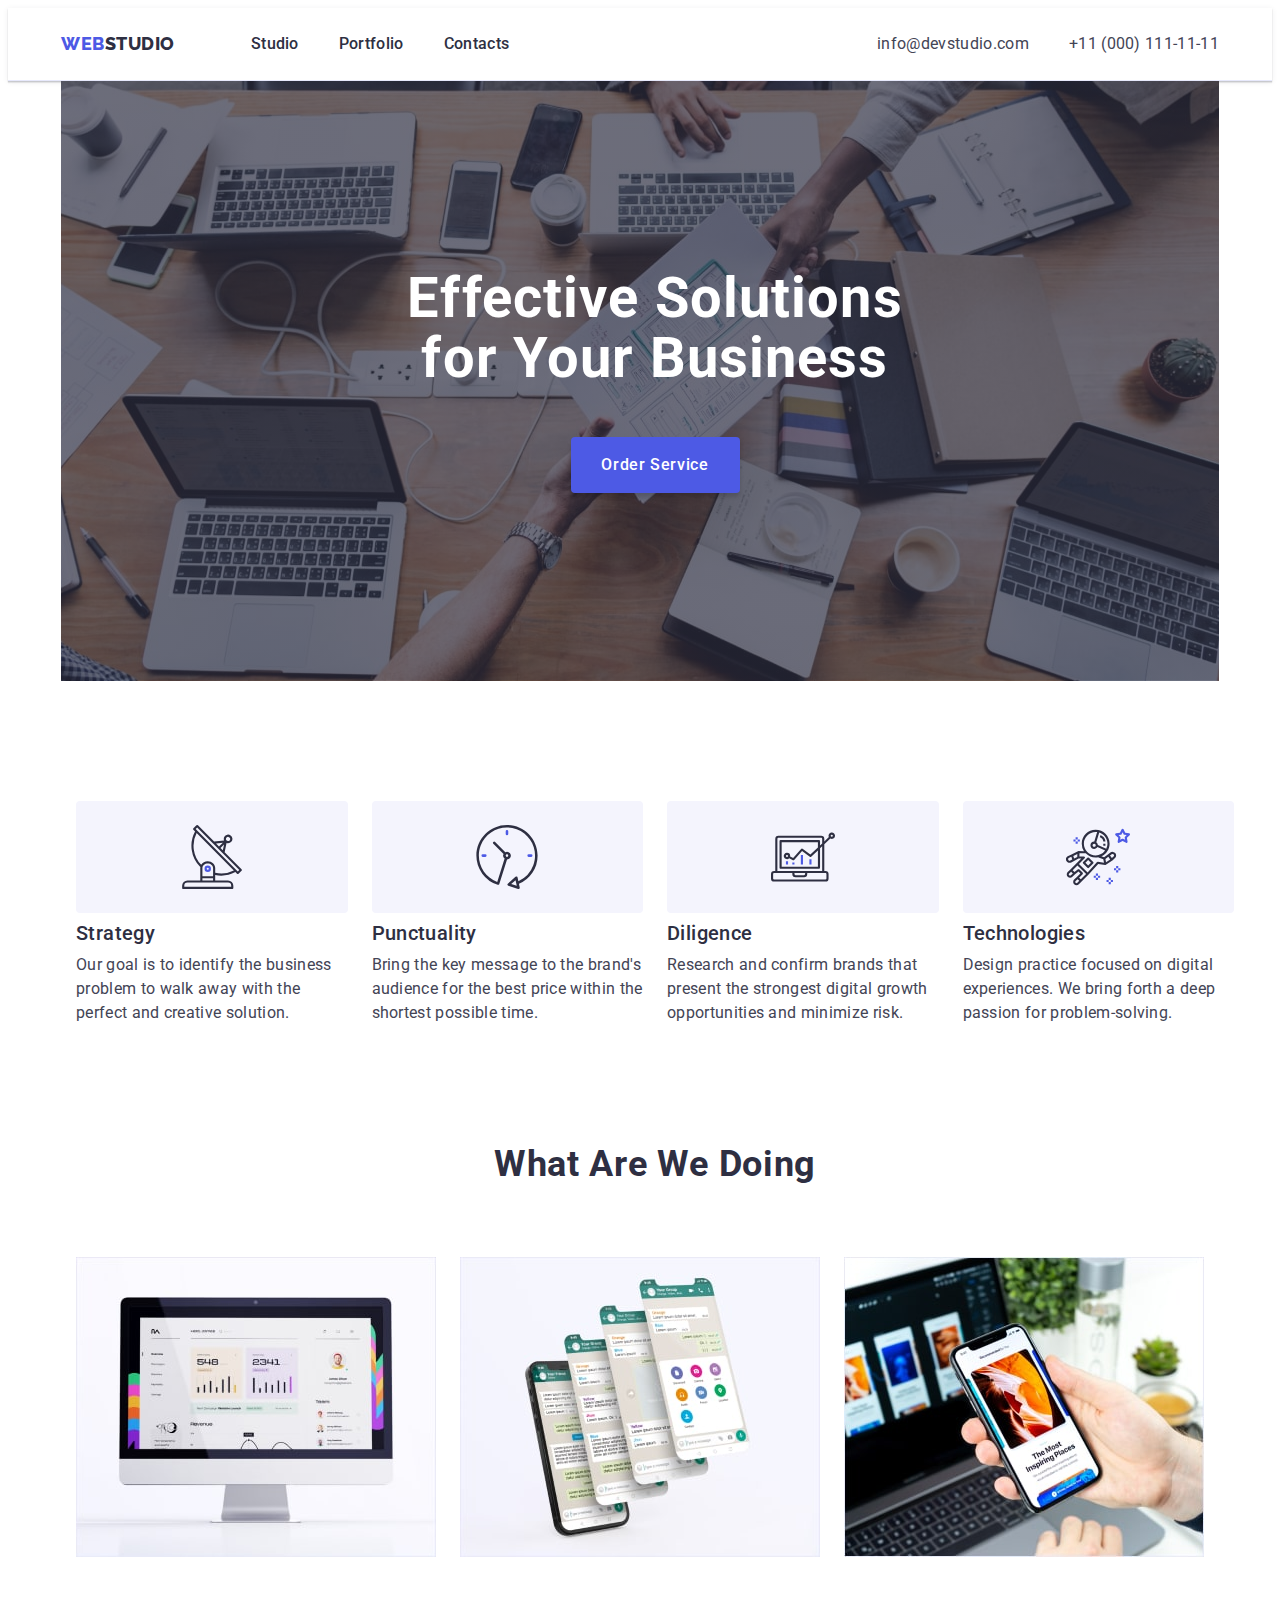
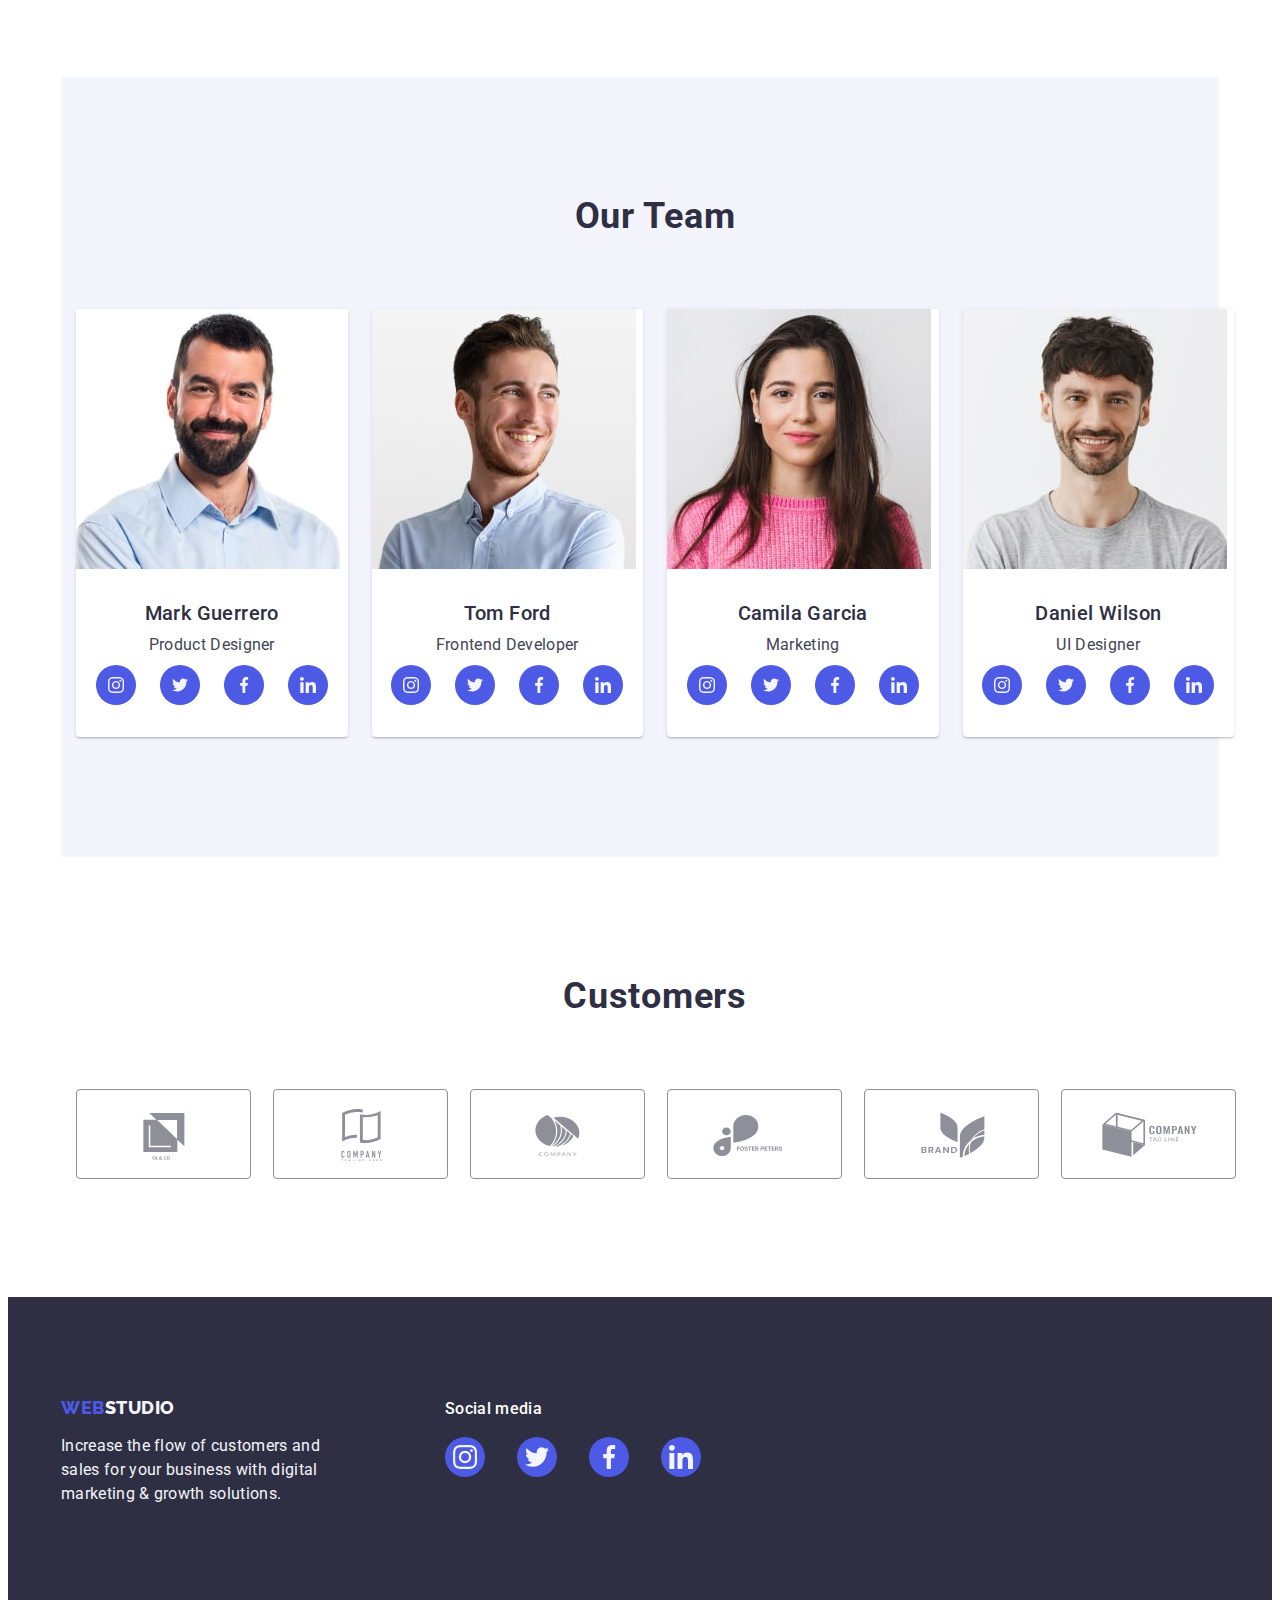
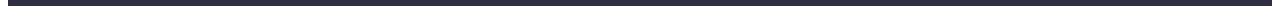
==== commit 440f52dd: "hw-04-03" ====
--- a/index.html
+++ b/index.html
@@ -401,46 +401,46 @@
       </section>
       <section class="customers">
         <div class="container">
-          <h2 class="team-title">Customers</h2>
+          <h2 class="customers-title">Customers</h2>
           <ul class="customers-list list">
             <li class="customers-item">
               <a href="" class="customers-link link">
-                <svg class="customers-icon">
+                <svg class="customers-icon" width="104" height="56">
                   <use href="./images/icons.svg#icon-ya-and-co"></use>
                 </svg>
               </a>
             </li>
             <li class="customers-item">
               <a href="" class="customers-link link">
-                <svg class="customers-icon">
+                <svg class="customers-icon" width="104" height="56">
                   <use href="./images/icons.svg#icon-company-window"></use>
                 </svg>
               </a>
             </li>
             <li class="customers-item">
               <a href="" class="customers-link link">
-                <svg class="customers-icon">
+                <svg class="customers-icon" width="104" height="56">
                   <use href="./images/icons.svg#icon-compane-cir"></use>
                 </svg>
               </a>
             </li>
             <li class="customers-item">
               <a href="" class="customers-link link">
-                <svg class="customers-icon">
+                <svg class="customers-icon" width="104" height="56">
                   <use href="./images/icons.svg#icon-foster"></use>
                 </svg>
               </a>
             </li>
             <li class="customers-item">
               <a href="" class="customers-link link">
-                <svg class="customers-icon">
+                <svg class="customers-icon" width="104" height="56">
                   <use href="./images/icons.svg#icon-brand"></use>
                 </svg>
               </a>
             </li>
             <li class="customers-item">
               <a href="" class="customers-link link">
-                <svg class="customers-icon">
+                <svg class="customers-icon" width="104" height="56">
                   <use href="./images/icons.svg#icon-company-kub"></use>
                 </svg>
               </a>
--- a/css/styles.css
+++ b/css/styles.css
@@ -4,6 +4,7 @@
   --iris-color: #4d5ae5;
   --slate-color: #434455;
   --cloud-color: #f4f4fd;
+  --grey-color: #8e8f99;
 }
 
 body {
@@ -122,7 +123,6 @@
 /*--------------- HERO ------------------*/
 
 .hero {
-  max-width: 1440px;
 }
 
 .hero-section {
@@ -138,6 +138,7 @@
   flex-grow: 1;
   padding-top: 188px;
   padding-bottom: 188px;
+  max-width: 1440px;
 }
 
 .hero-text {
@@ -237,7 +238,8 @@
   width: 64px;
   height: 64px;
 }
-
+.icons {
+}
 /*--------------- SERVICES ------------------*/
 .servisec {
   padding-bottom: 120px;
@@ -331,7 +333,14 @@
   display: flex;
   align-items: center;
   justify-content: center;
-}
+  fill: #f4f4fd;
+}
+
+.team-soc-link:hover,
+.team-soc-link:focus {
+  background-color: #404bbf;
+}
+
 /*--------------- CUSTOMERS ------------------*/
 
 .customers {
@@ -339,6 +348,15 @@
   padding-bottom: 120px;
 }
 
+.customers-title {
+  font-size: 36px;
+  line-height: 1.11;
+  text-align: center;
+  letter-spacing: 0.02em;
+  text-transform: capitalize;
+  margin-bottom: 72px;
+  color: #2e2f42;
+}
 .customers-list {
   display: flex;
   gap: 24px;
@@ -357,17 +375,19 @@
   display: flex;
   align-items: center;
   justify-content: center;
+  color: var(--grey-color);
 }
 
 .customers-icon {
   width: 104px;
   height: 56px;
-  fill: #8e8f99;
+  fill: currentColor;
 }
 
 .customers-link:hover,
 .customers-link:focus {
   border-color: #404bbf;
+  color: #404bbf;
 }
 
 .customers-link:hover .customers-icon,
@@ -521,6 +541,7 @@
 .footer-soc-link:focus {
   background-color: #31d0aa;
 }
+
 .footer-soc-icon {
   fill: #f4f4fd;
 }
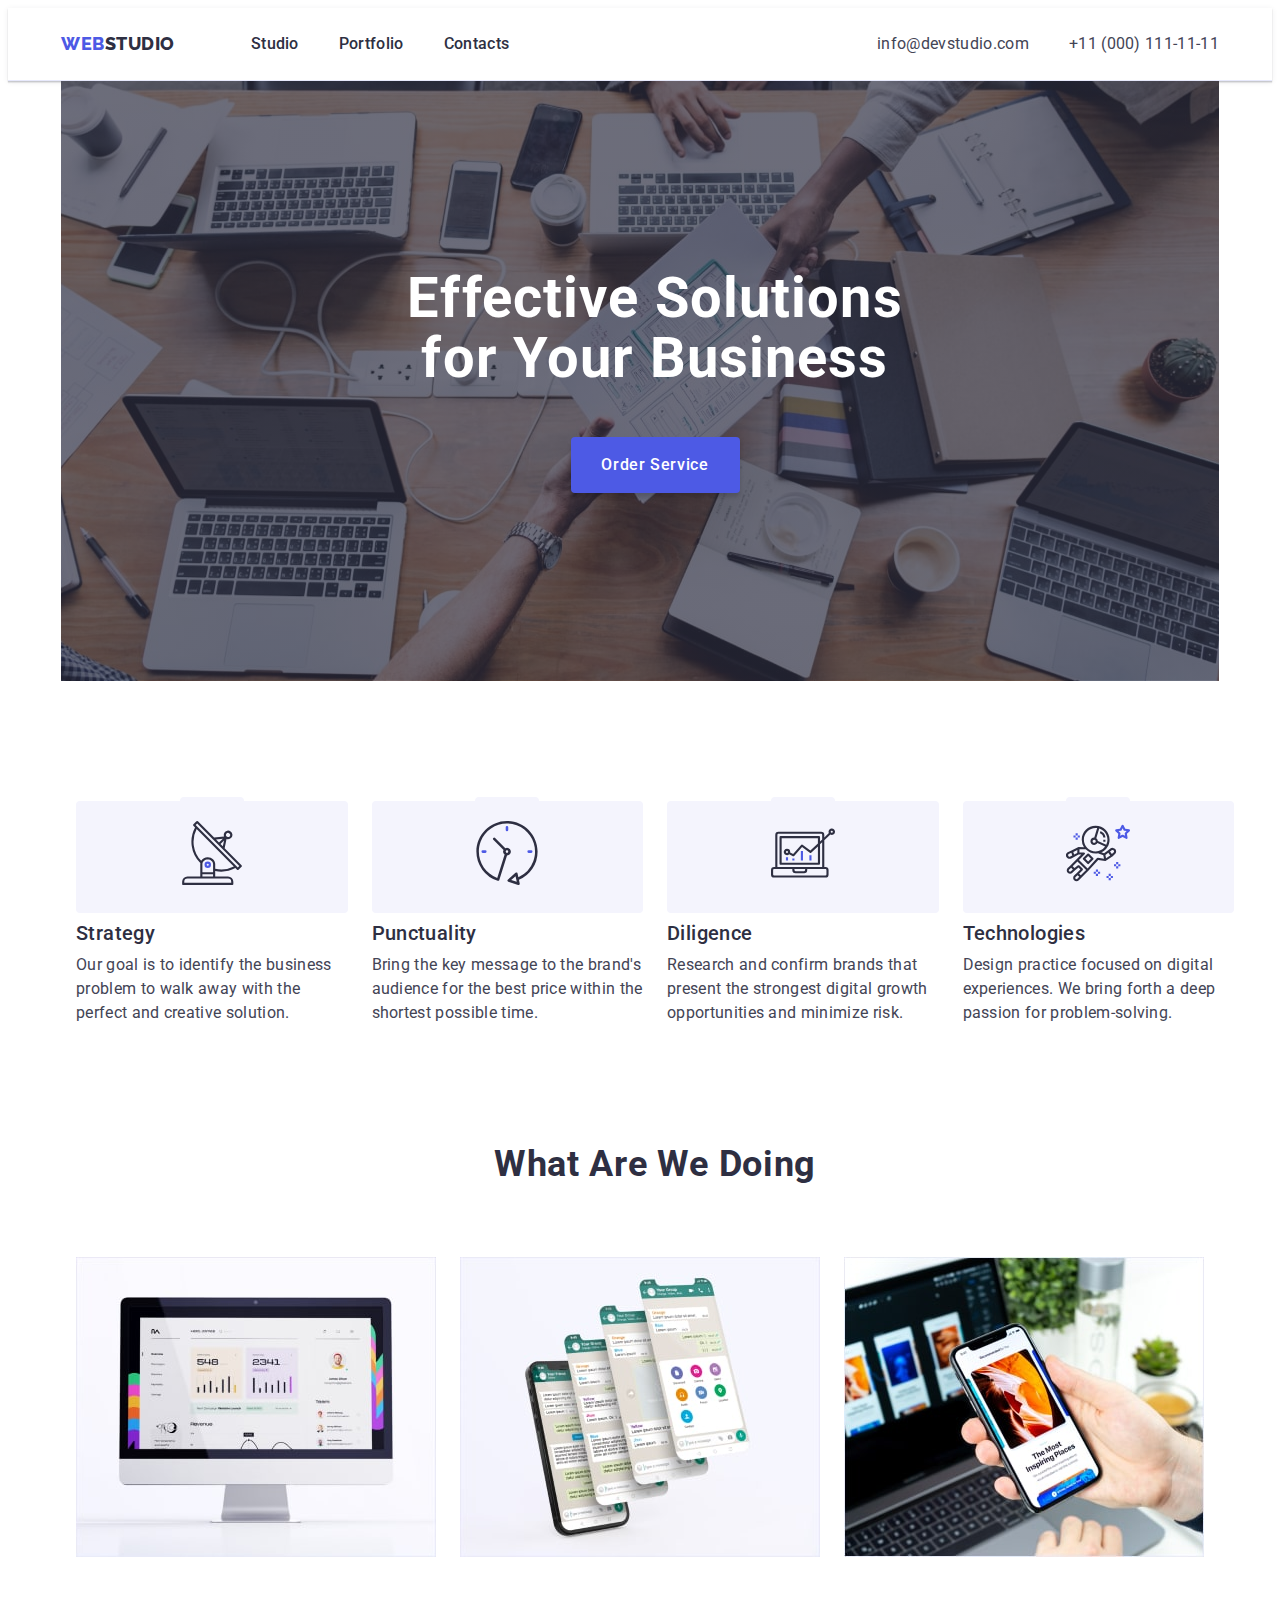
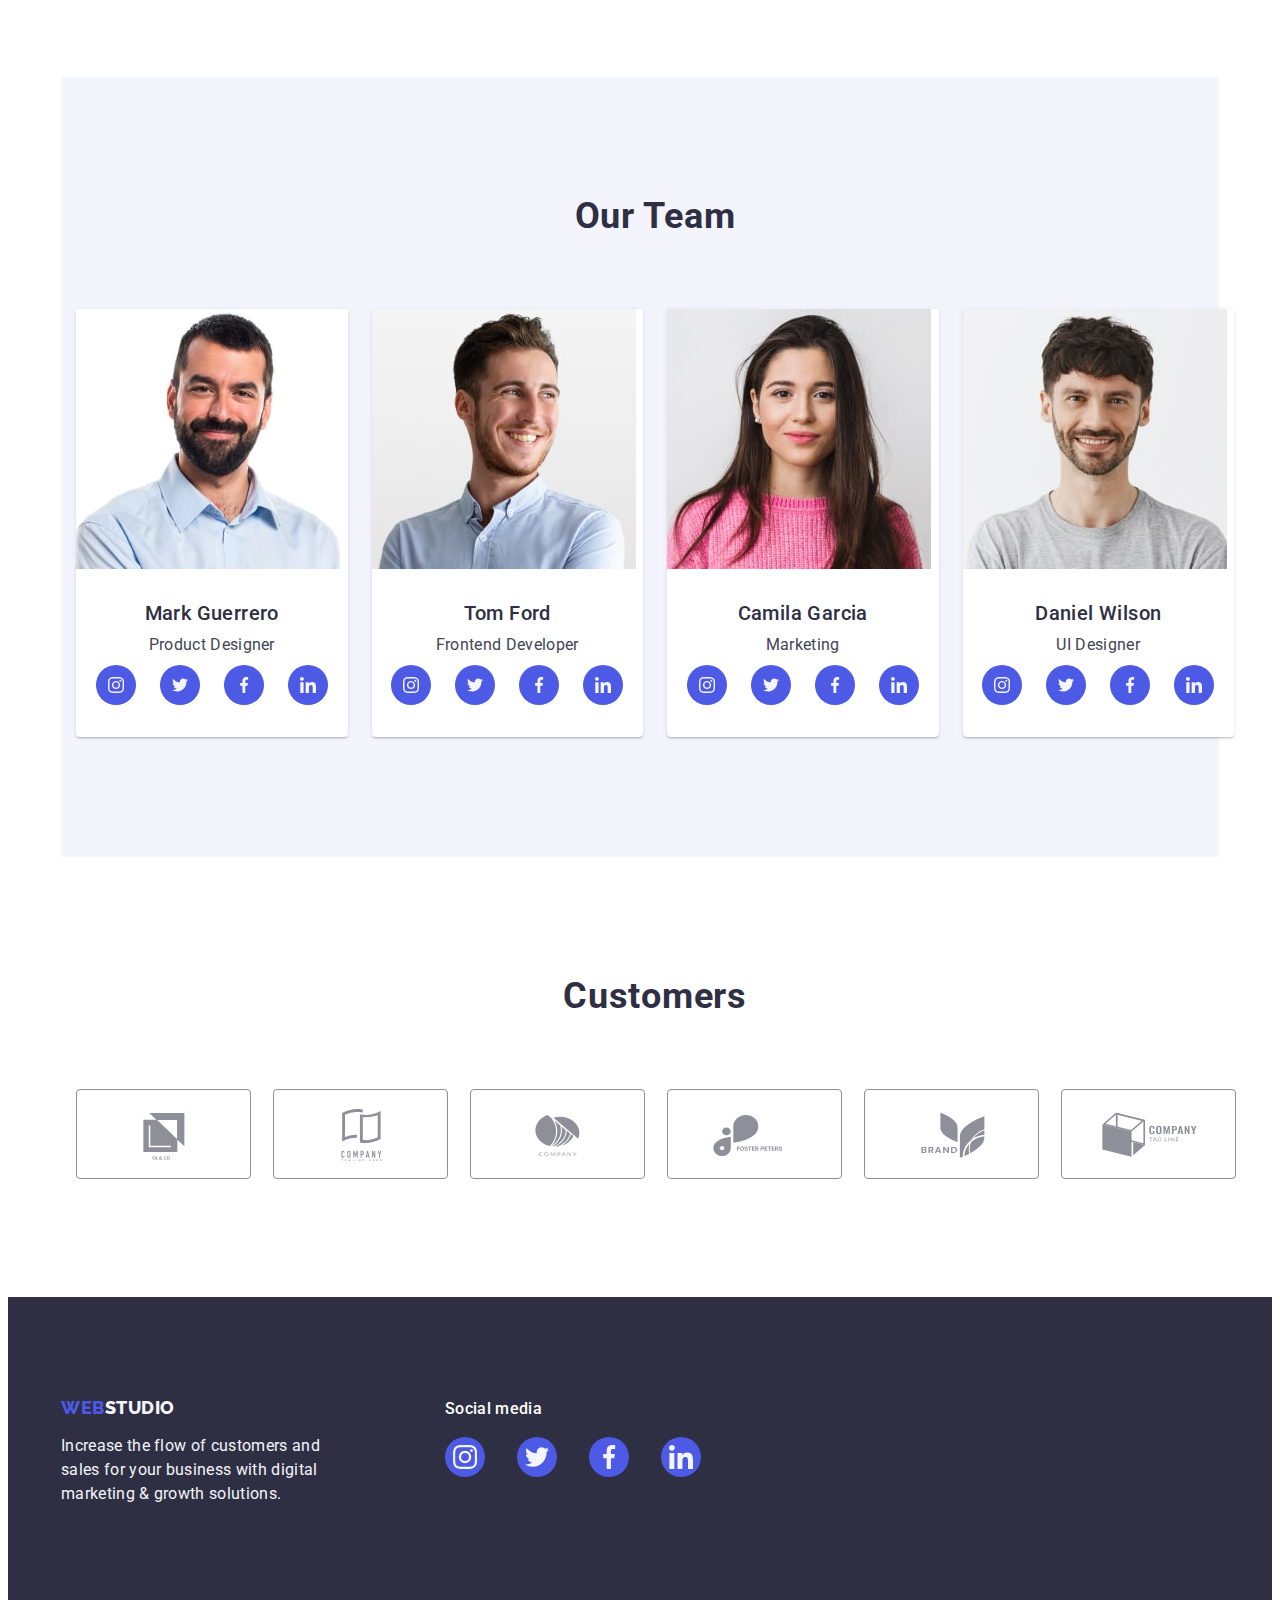
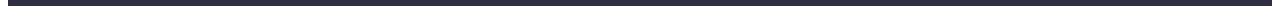
==== commit ddeceee9: "hw-04-04" ====
--- a/index.html
+++ b/index.html
@@ -69,7 +69,7 @@
             <li class="works-item">
               <div class="icons">
                 <a href="" class="works-link link">
-                  <svg class="works-icon">
+                  <svg class="works-icon" width="64" height="64">
                     <use href="./images/icons.svg#icon-antenna"></use>
                   </svg>
                 </a>
@@ -83,7 +83,7 @@
             <li class="works-item">
               <div class="icons">
                 <a href="" class="works-link link">
-                  <svg class="works-icon">
+                  <svg class="works-icon" width="64" height="64">
                     <use href="./images/icons.svg#icon-clock"></use>
                   </svg>
                 </a>
@@ -97,7 +97,7 @@
             <li class="works-item">
               <div class="icons">
                 <a href="" class="works-link link">
-                  <svg class="works-icon">
+                  <svg class="works-icon" width="64" height="64">
                     <use href="./images/icons.svg#icon-diagram"></use>
                   </svg>
                 </a>
@@ -111,7 +111,7 @@
             <li class="works-item">
               <div class="icons">
                 <a href="" class="works-link link">
-                  <svg class="works-icon">
+                  <svg class="works-icon" width="64" height="64">
                     <use href="./images/icons.svg#icon-astronaut"></use>
                   </svg>
                 </a>
--- a/css/styles.css
+++ b/css/styles.css
@@ -235,10 +235,16 @@
 }
 
 .works-icon {
-  width: 64px;
-  height: 64px;
-}
+}
+
 .icons {
+  display: flex;
+  align-items: center;
+  justify-content: center;
+  height: 112px;
+  background: #f4f4fd;
+  border-radius: 4px;
+  margin-bottom: 8px;
 }
 /*--------------- SERVICES ------------------*/
 .servisec {
@@ -426,8 +432,8 @@
   color: var(--white-color);
   background-color: #404bbf;
   border: 1px solid transparent;
-  box-shadow: 0px 3px 1px rgba(0, 0, 0, 0.1), 0px 2px 1px rgba(0, 0, 0, 0.08),
-    0px 2px 2px rgba(0, 0, 0, 0.12);
+  box-shadow: 0px 1px 6px rgba(46, 47, 66, 0.08),
+    0px 1px 1px rgba(46, 47, 66, 0.16), 0px 2px 1px rgba(46, 47, 66, 0.08);
 }
 
 .options-btn-list {
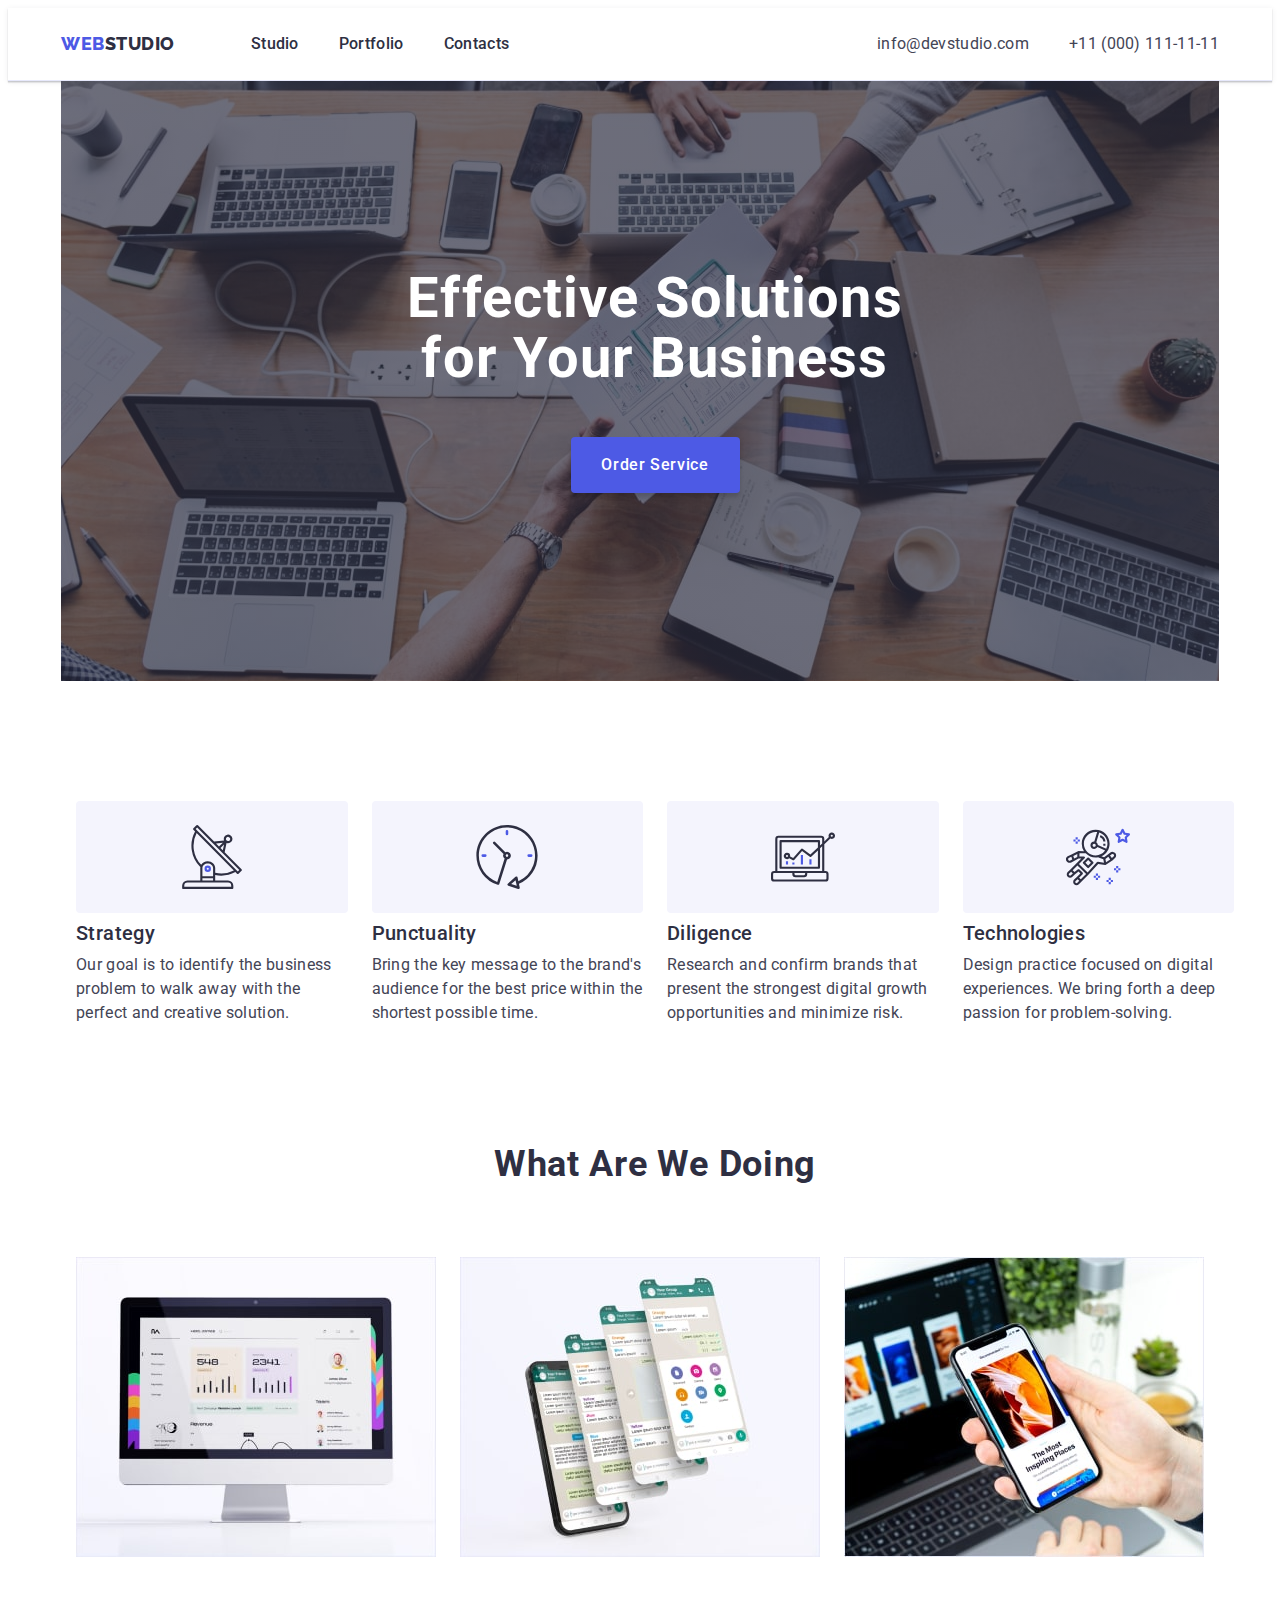
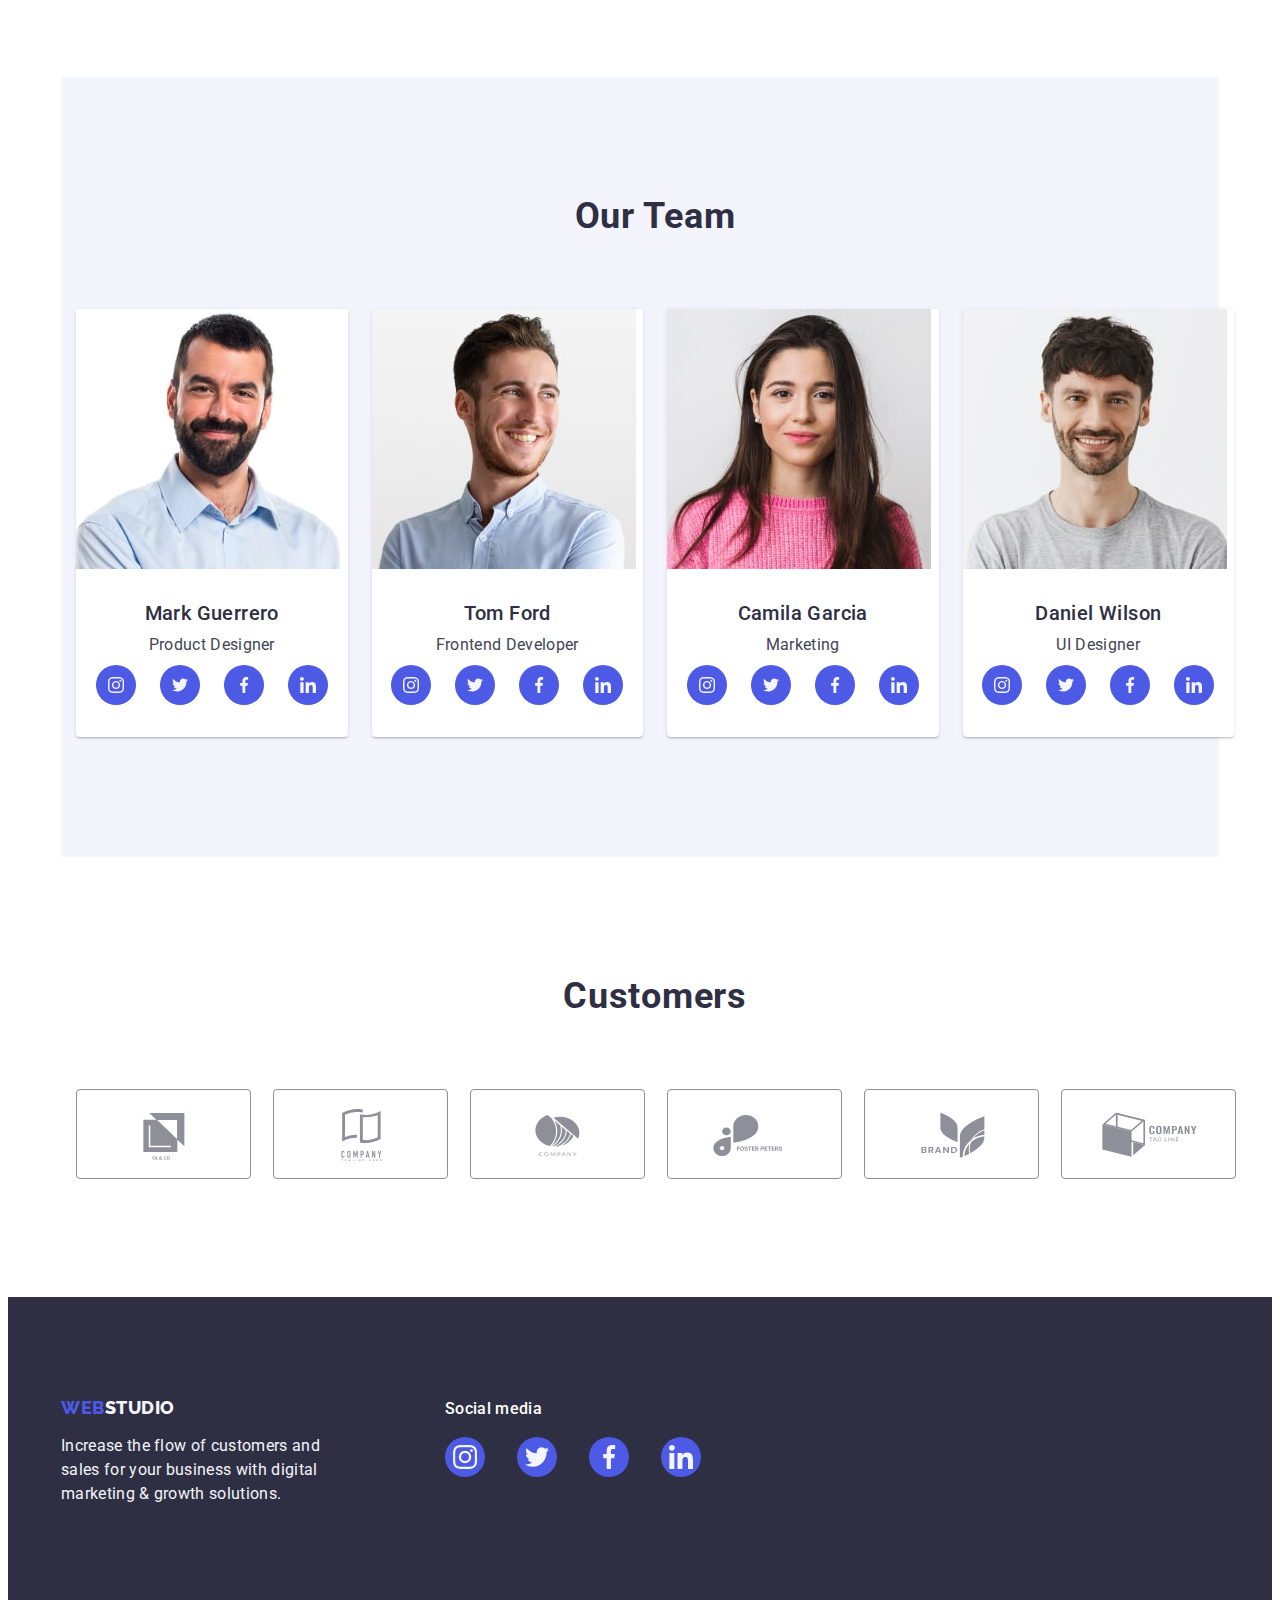
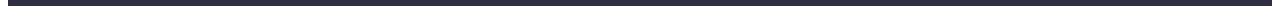
==== commit 3f212b98: "hw-04-05" ====
--- a/index.html
+++ b/index.html
@@ -68,11 +68,9 @@
           <ul class="list works-list">
             <li class="works-item">
               <div class="icons">
-                <a href="" class="works-link link">
-                  <svg class="works-icon" width="64" height="64">
-                    <use href="./images/icons.svg#icon-antenna"></use>
-                  </svg>
-                </a>
+                <svg class="works-icon" width="64" height="64">
+                  <use href="./images/icons.svg#icon-antenna"></use>
+                </svg>
               </div>
               <h3 class="text-title works-text-title">Strategy</h3>
               <p class="specific-text">
@@ -82,11 +80,9 @@
             </li>
             <li class="works-item">
               <div class="icons">
-                <a href="" class="works-link link">
-                  <svg class="works-icon" width="64" height="64">
-                    <use href="./images/icons.svg#icon-clock"></use>
-                  </svg>
-                </a>
+                <svg class="works-icon" width="64" height="64">
+                  <use href="./images/icons.svg#icon-clock"></use>
+                </svg>
               </div>
               <h3 class="text-title works-text-title">Punctuality</h3>
               <p class="specific-text">
@@ -96,11 +92,9 @@
             </li>
             <li class="works-item">
               <div class="icons">
-                <a href="" class="works-link link">
-                  <svg class="works-icon" width="64" height="64">
-                    <use href="./images/icons.svg#icon-diagram"></use>
-                  </svg>
-                </a>
+                <svg class="works-icon" width="64" height="64">
+                  <use href="./images/icons.svg#icon-diagram"></use>
+                </svg>
               </div>
               <h3 class="text-title works-text-title">Diligence</h3>
               <p class="specific-text">
@@ -110,11 +104,9 @@
             </li>
             <li class="works-item">
               <div class="icons">
-                <a href="" class="works-link link">
-                  <svg class="works-icon" width="64" height="64">
-                    <use href="./images/icons.svg#icon-astronaut"></use>
-                  </svg>
-                </a>
+                <svg class="works-icon" width="64" height="64">
+                  <use href="./images/icons.svg#icon-astronaut"></use>
+                </svg>
               </div>
               <h3 class="text-title works-text-title">Technologies</h3>
               <p class="specific-text">
--- a/css/styles.css
+++ b/css/styles.css
@@ -432,20 +432,26 @@
   color: var(--white-color);
   background-color: #404bbf;
   border: 1px solid transparent;
+  box-shadow: 0px 3px 1px rgba(0, 0, 0, 0.1), 0px 2px 1px rgba(0, 0, 0, 0.08),
+    0px 2px 2px rgba(0, 0, 0, 0.12);
+}
+
+.options-btn-list {
+  display: flex;
+  justify-content: center;
+  align-items: center;
+  gap: 24px;
+  margin-bottom: 72px;
+}
+
+.oplions-link {
+  display: block;
+}
+
+.oplions-link:hover,
+.options-link:focus {
   box-shadow: 0px 1px 6px rgba(46, 47, 66, 0.08),
     0px 1px 1px rgba(46, 47, 66, 0.16), 0px 2px 1px rgba(46, 47, 66, 0.08);
-}
-
-.options-btn-list {
-  display: flex;
-  justify-content: center;
-  align-items: center;
-  gap: 24px;
-  margin-bottom: 72px;
-}
-
-.oplions-link {
-  display: block;
 }
 
 .options-list {
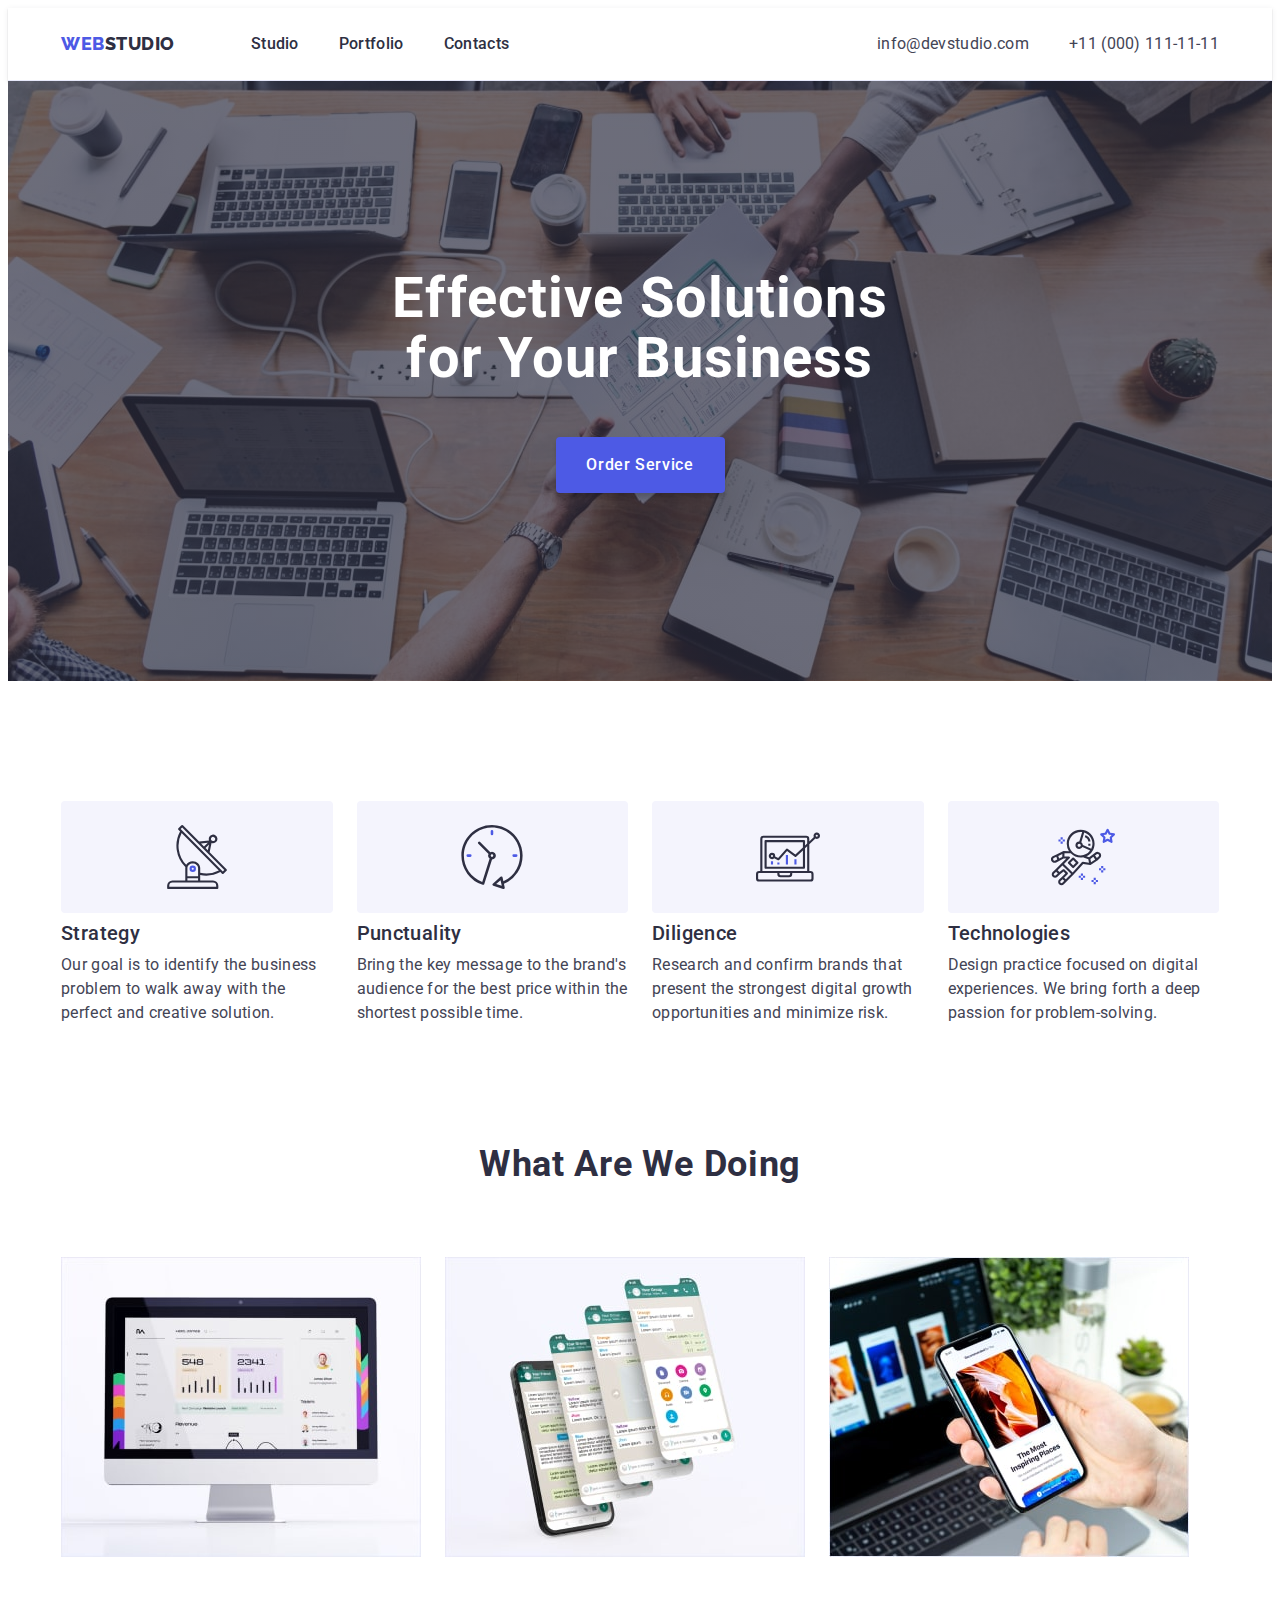
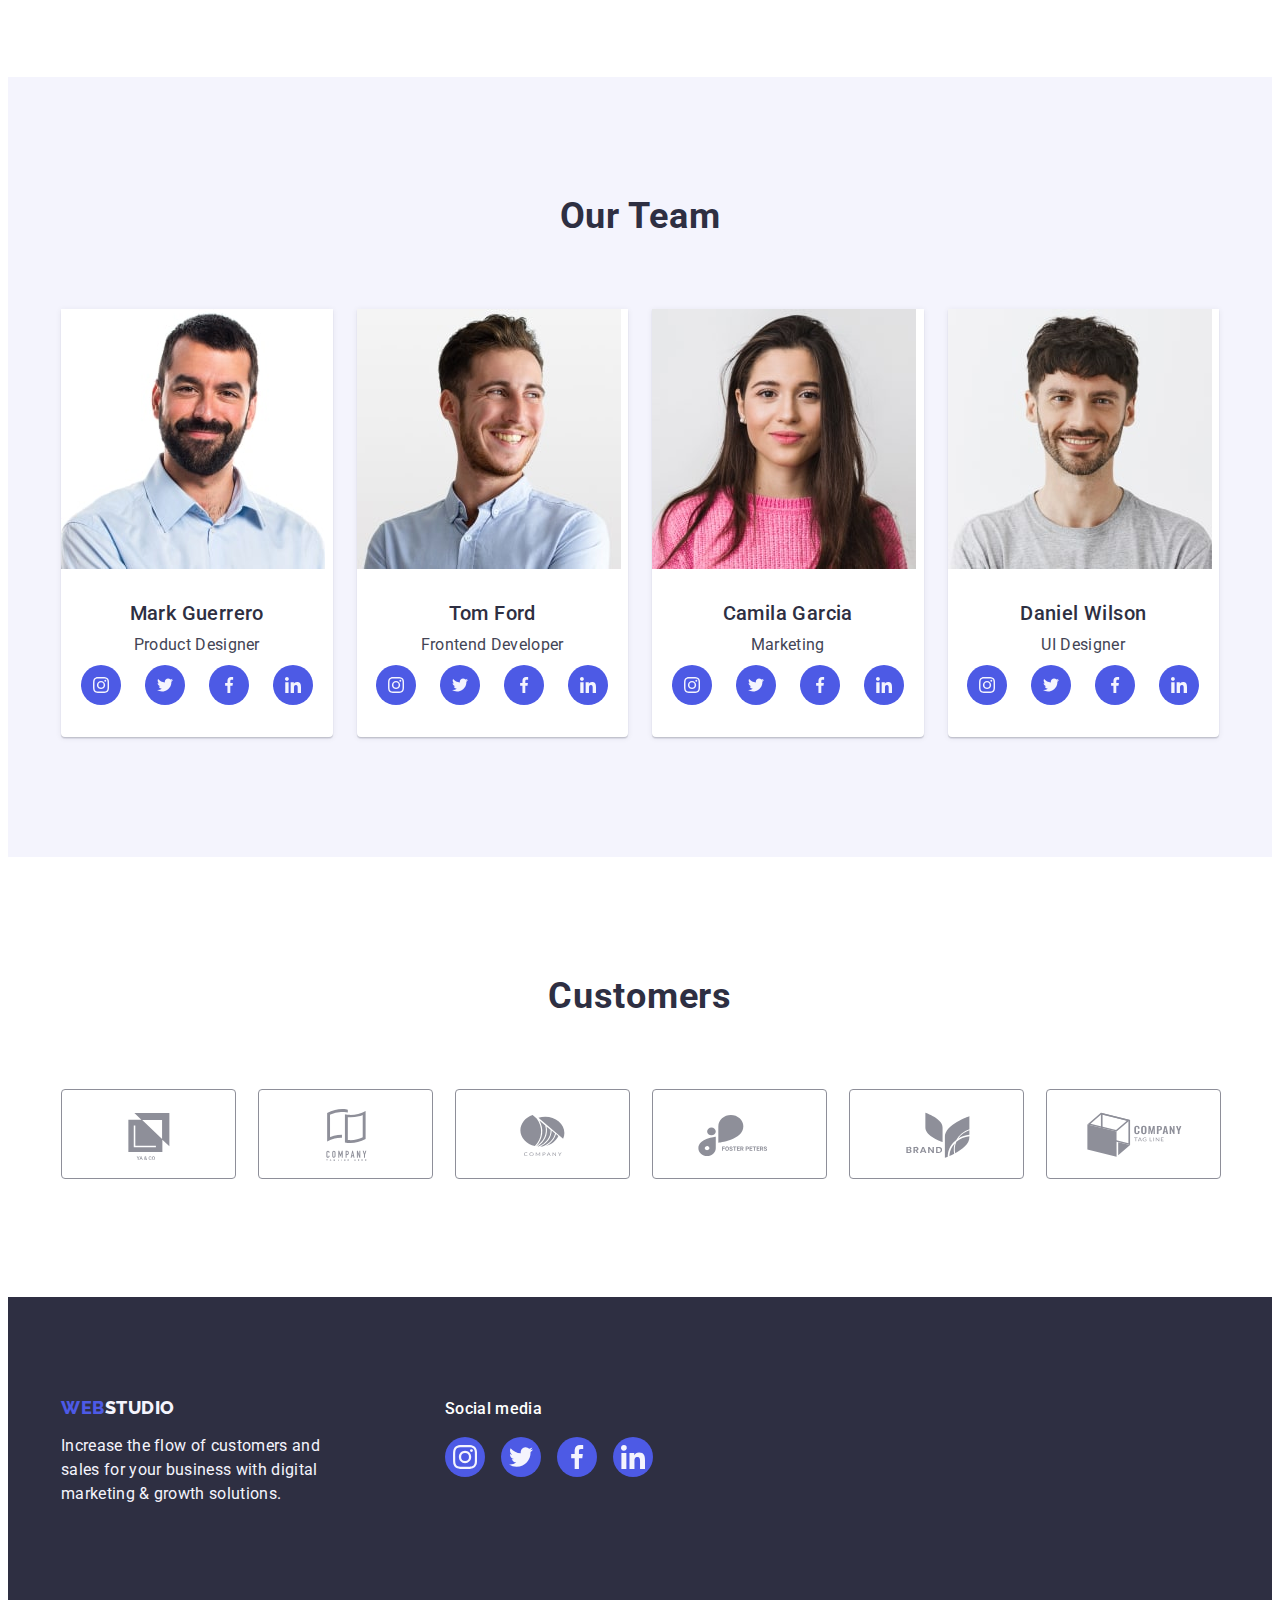
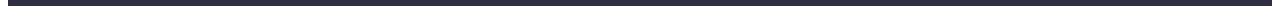
==== commit 34d9a3b5: "hw-04-12" ====
--- a/index.html
+++ b/index.html
@@ -55,7 +55,7 @@
         </address>
       </div>
     </header>
-    <main class="hero container">
+    <main>
       <section class="hero-section">
         <div class="container">
           <h1 class="hero-text">Effective Solutions for Your Business</h1>
--- a/css/styles.css
+++ b/css/styles.css
@@ -121,9 +121,6 @@
   gap: 40px;
 }
 /*--------------- HERO ------------------*/
-
-.hero {
-}
 
 .hero-section {
   background-color: var(--navy-color);
@@ -135,10 +132,10 @@
   background-repeat: no-repeat;
   background-position: center;
   background-size: cover;
-  flex-grow: 1;
   padding-top: 188px;
   padding-bottom: 188px;
   max-width: 1440px;
+  margin: 0 auto;
 }
 
 .hero-text {
@@ -423,8 +420,6 @@
   border: 1px solid #e7e9fc;
   border-radius: 4px;
   padding: 12px 24px;
-  box-shadow: 0px 3px 1px rgba(0, 0, 0, 0.1), 0px 2px 1px rgba(0, 0, 0, 0.08),
-    0px 2px 2px rgba(0, 0, 0, 0.12);
 }
 
 .options-btn:hover,
@@ -444,11 +439,11 @@
   margin-bottom: 72px;
 }
 
-.oplions-link {
+.options-link {
   display: block;
 }
 
-.oplions-link:hover,
+.options-link:hover,
 .options-link:focus {
   box-shadow: 0px 1px 6px rgba(46, 47, 66, 0.08),
     0px 1px 1px rgba(46, 47, 66, 0.16), 0px 2px 1px rgba(46, 47, 66, 0.08);
@@ -522,7 +517,6 @@
   letter-spacing: 0.02em;
   color: #ffffff;
   margin-bottom: 16px;
-  display: flex;
 }
 
 .footer-soc-list {
@@ -534,9 +528,6 @@
 .footer-soc-item {
   width: 40px;
   height: 40px;
-}
-.footer-soc-item:not(:last-child) {
-  margin-right: 16px;
 }
 
 .footer-soc-link {
